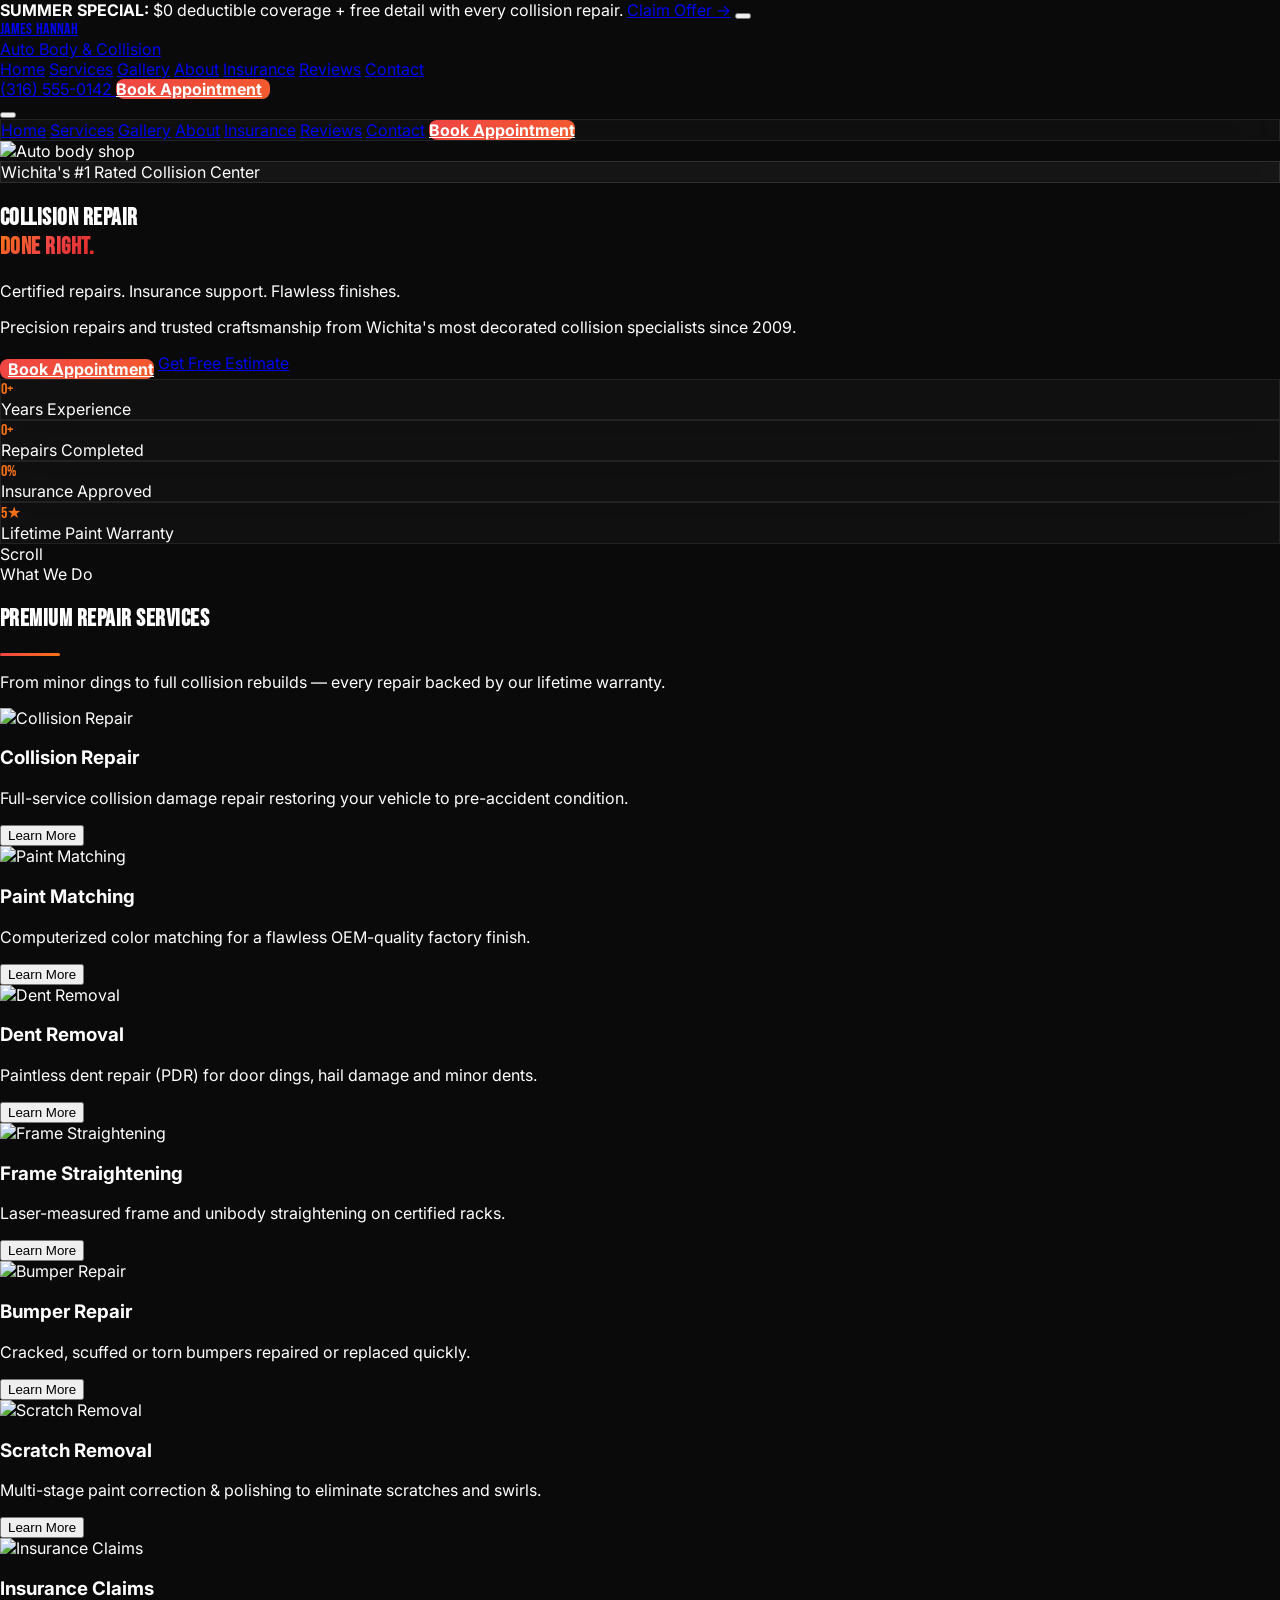
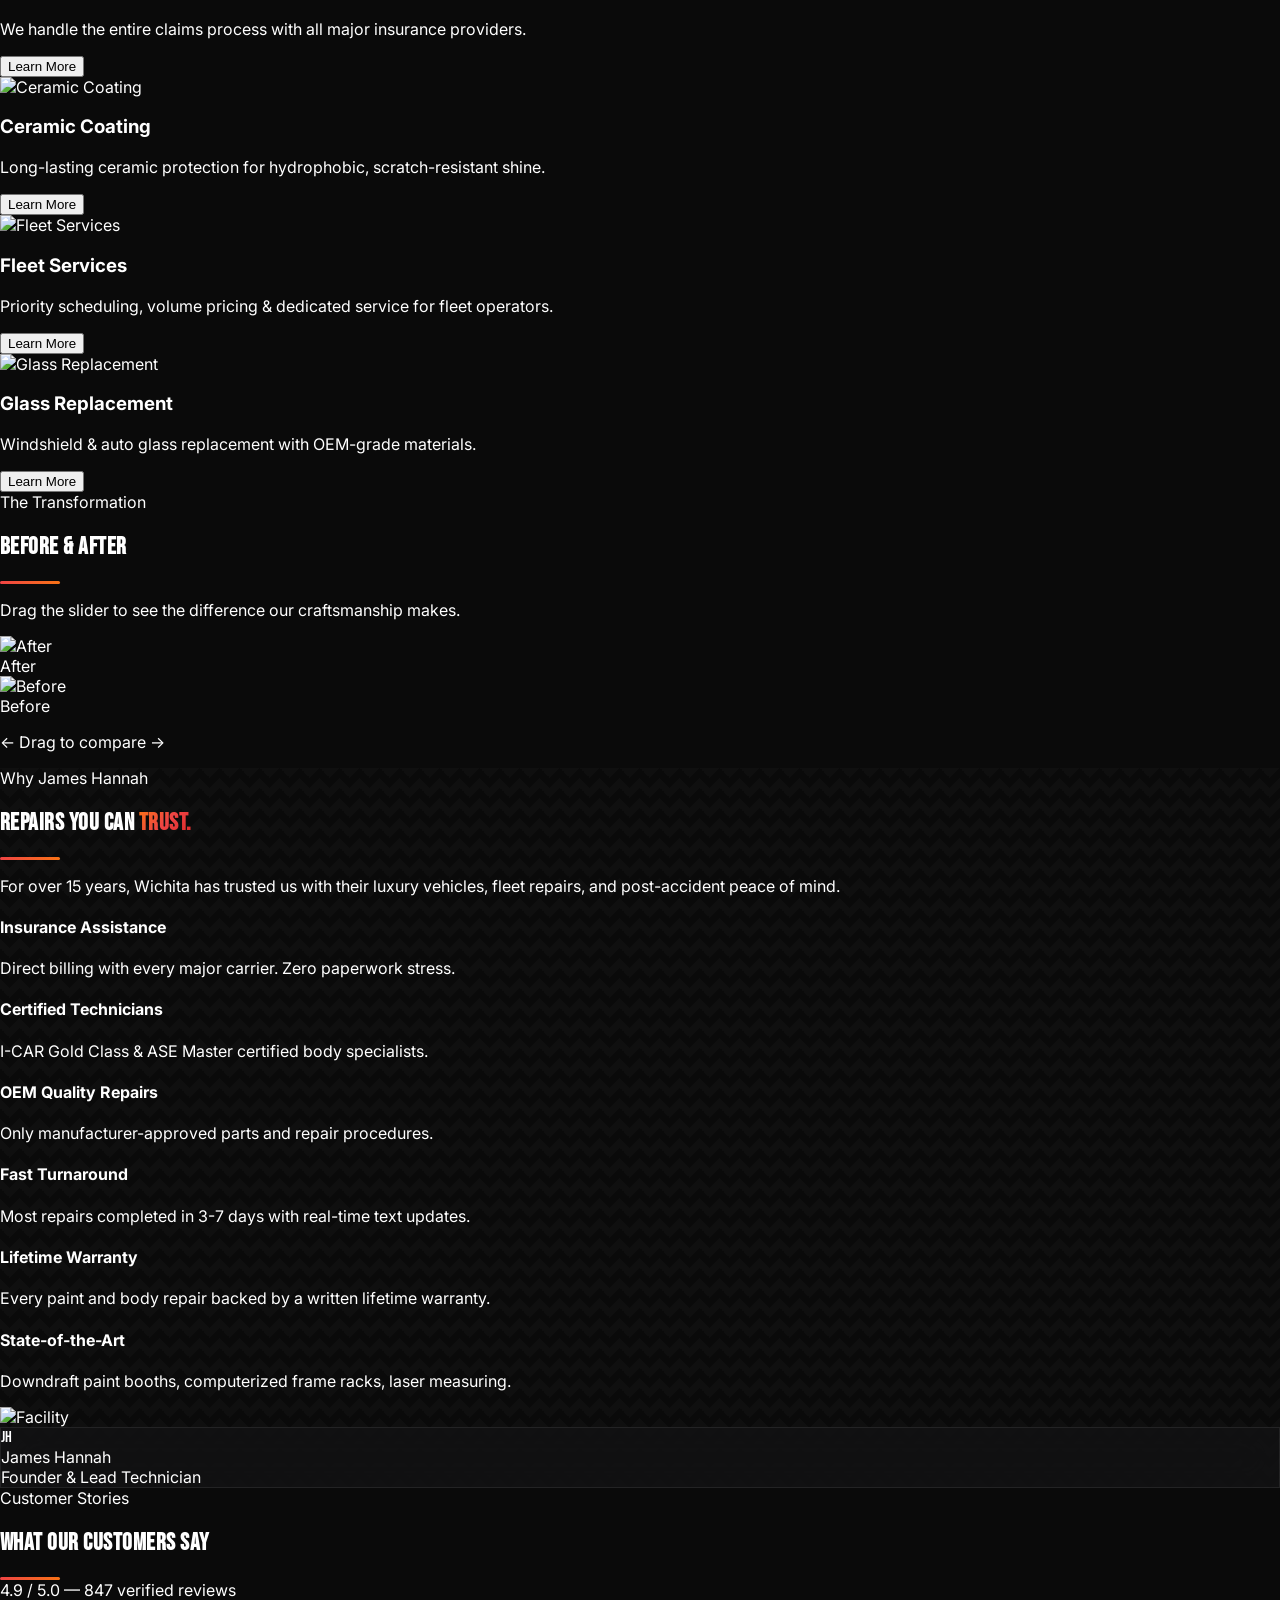
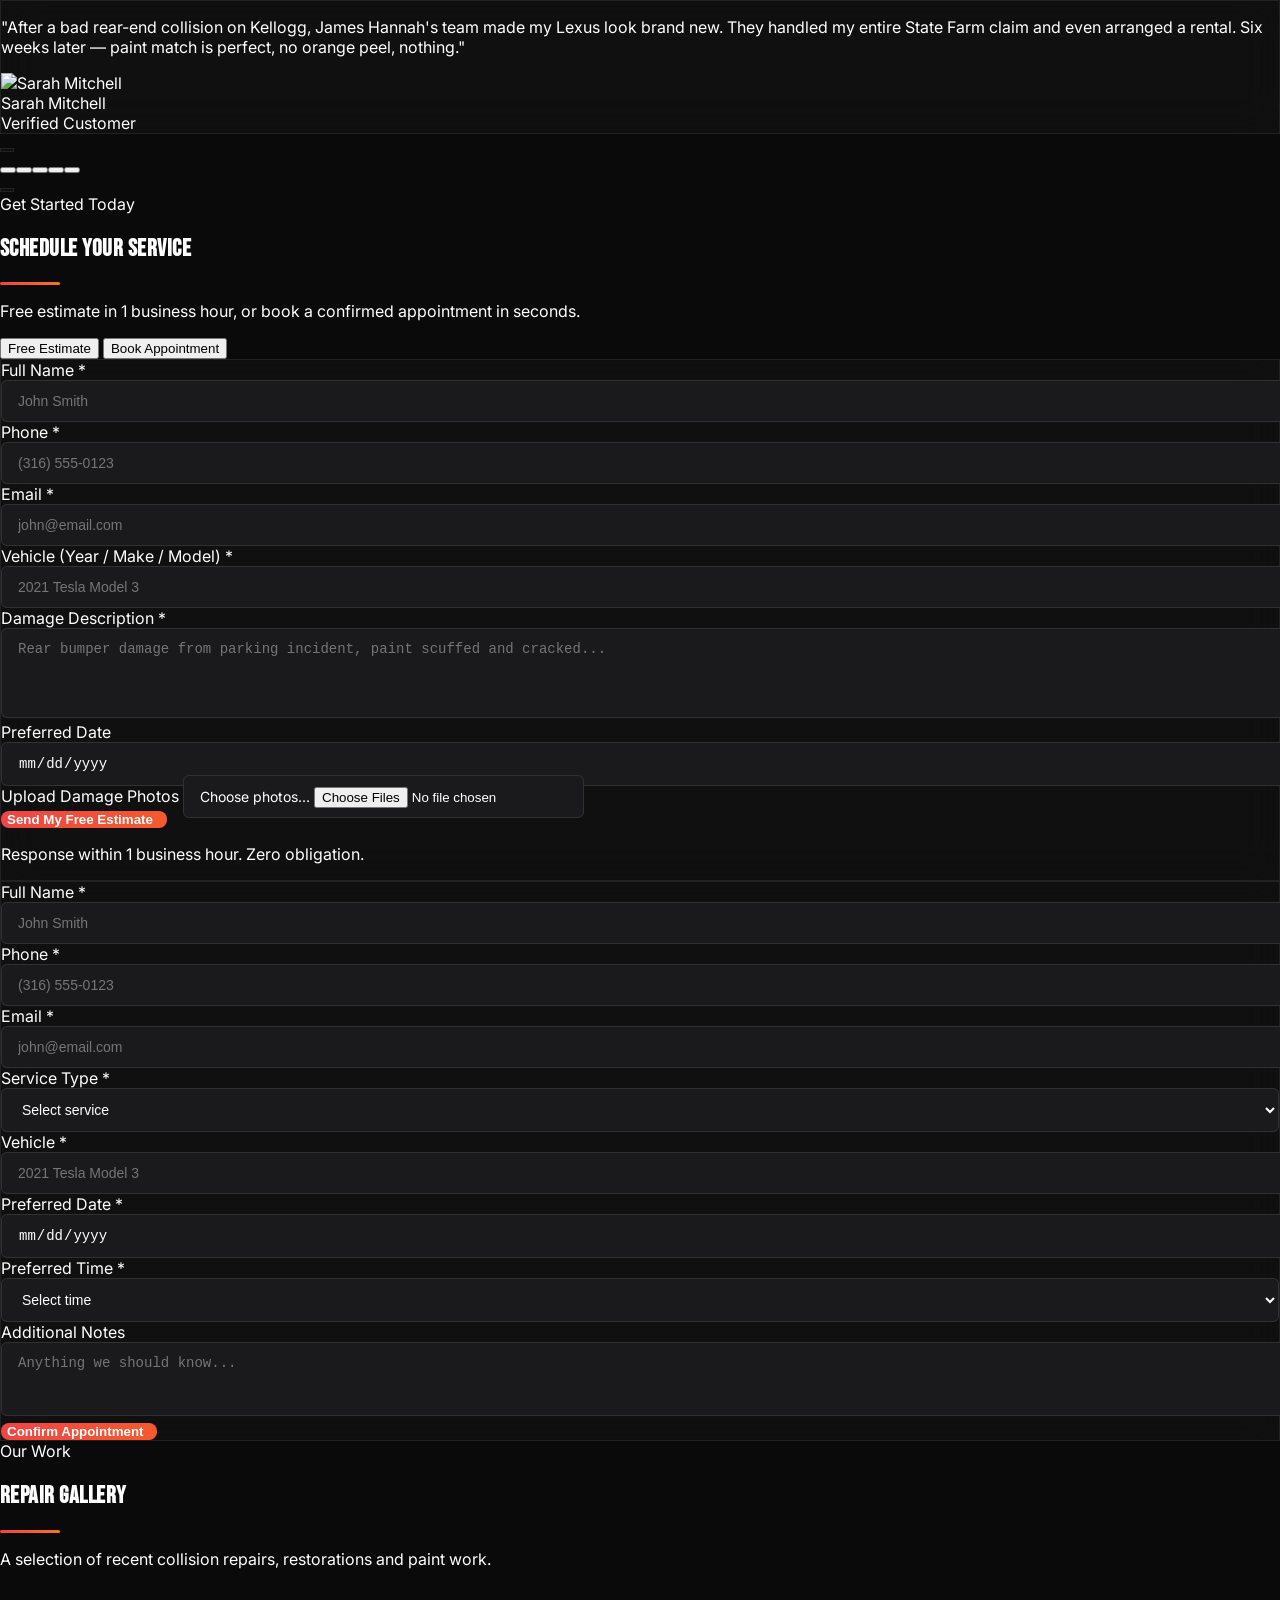
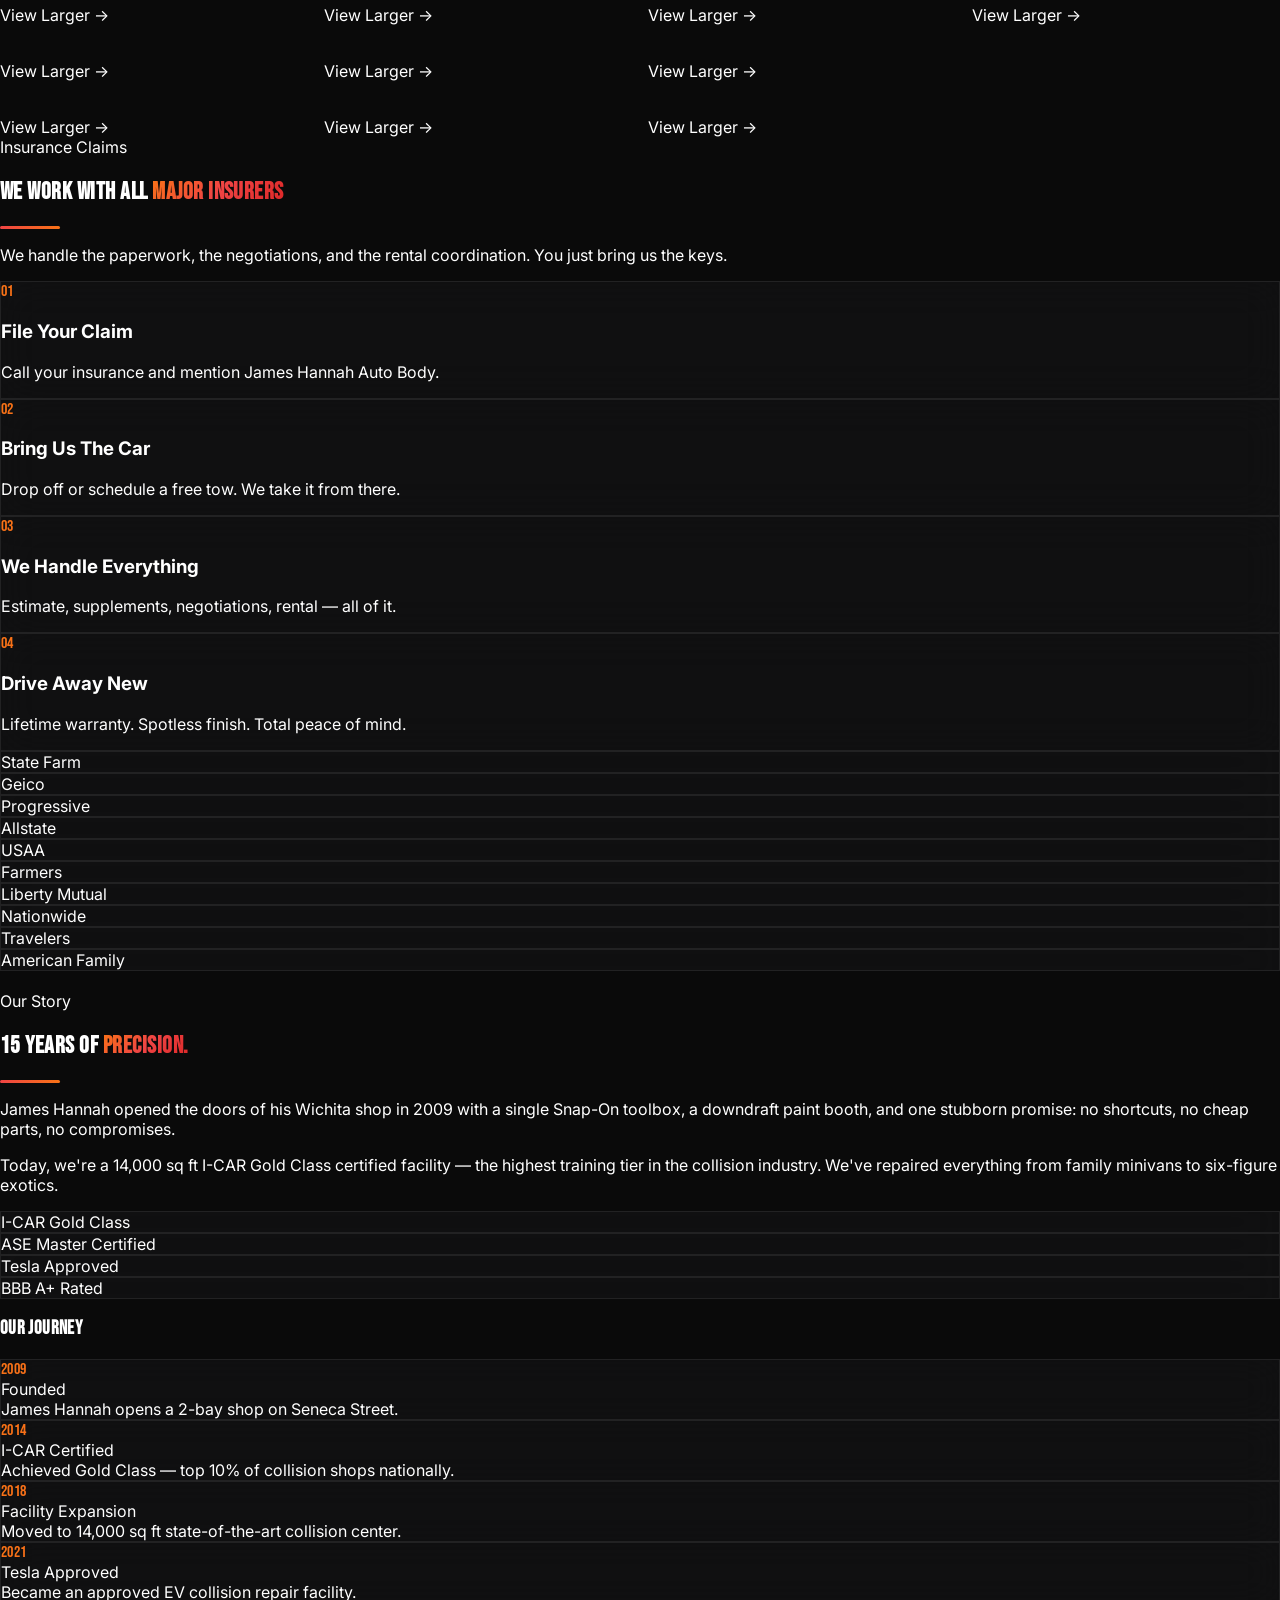
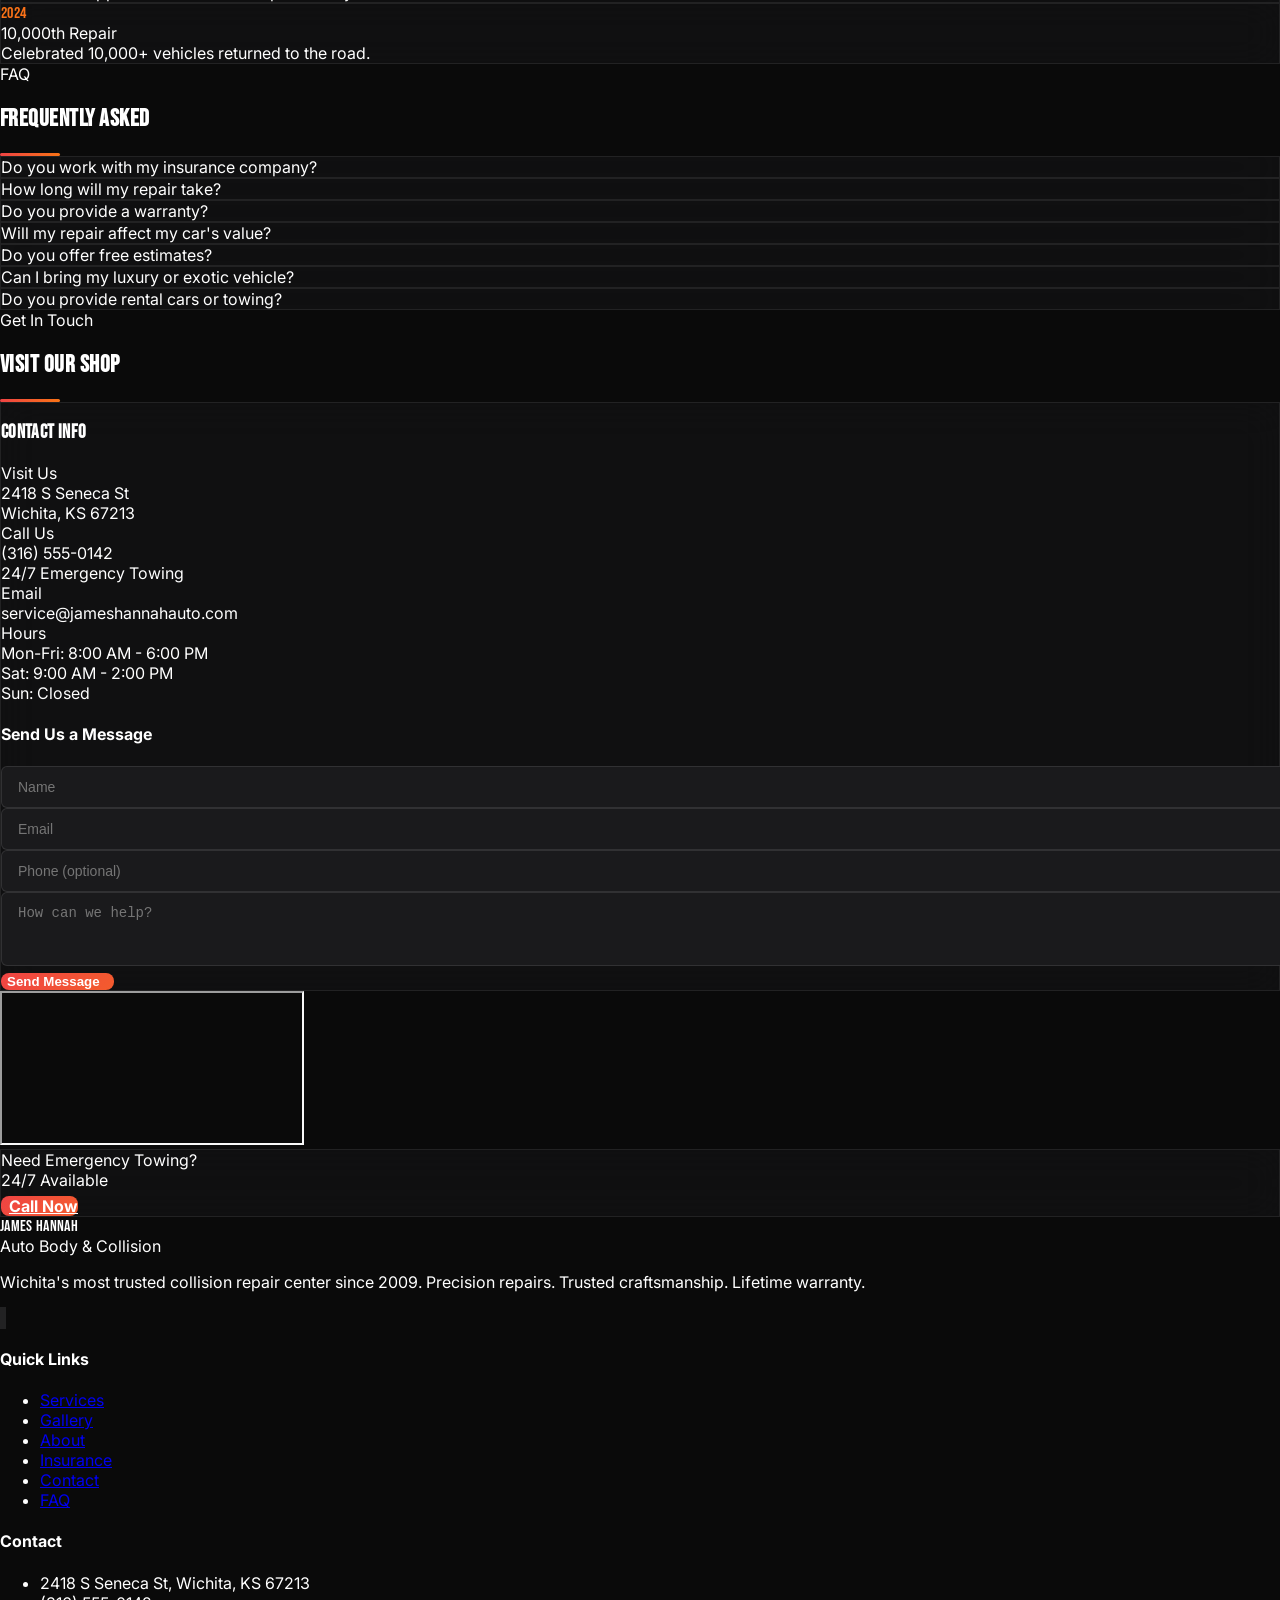
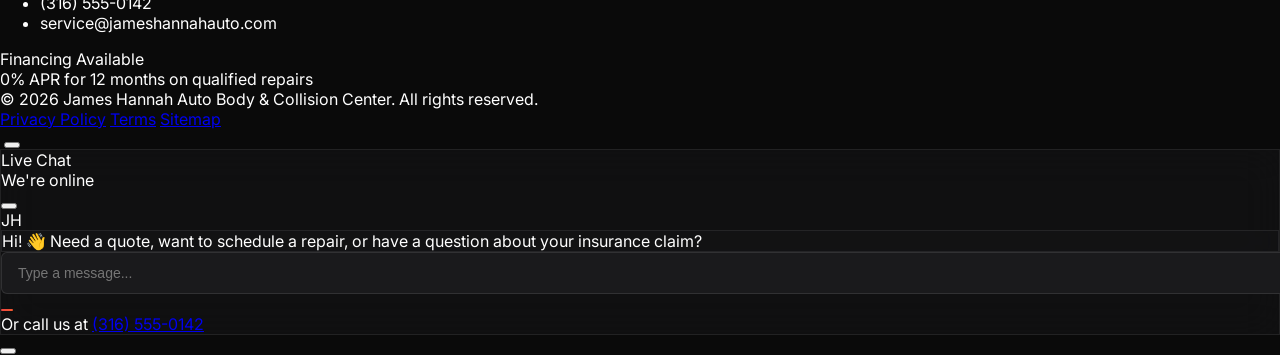
==== public/index.html @ ba8e73d1 "auto-commit for 9f8e10b7-b26e-4be2-82c3-689d6d813903" ====
<!DOCTYPE html>
<html lang="en">
<head>
<meta charset="UTF-8" />
<meta name="viewport" content="width=device-width, initial-scale=1.0" />
<title>James Hannah Auto Body &amp; Collision Center | Wichita, KS</title>
<meta name="description" content="Wichita's premier auto body & collision repair center. Certified technicians, insurance approved, lifetime paint warranty. Book your free estimate today." />
<meta name="keywords" content="auto body shop wichita, collision repair, paint repair, dent removal, insurance collision center, auto paint shop, james hannah auto body" />
<meta property="og:title" content="James Hannah Auto Body & Collision Center" />
<meta property="og:description" content="Precision Repairs. Trusted Craftsmanship. Certified collision repair in Wichita, KS." />
<meta property="og:type" content="website" />

<!-- Tailwind via CDN -->
<script src="https://cdn.tailwindcss.com"></script>
<script>
tailwind.config = {
  theme: {
    extend: {
      fontFamily: {
        sans: ['Inter', 'system-ui', 'sans-serif'],
        display: ['"Bebas Neue"', 'sans-serif'],
      },
    },
  },
};
</script>

<!-- Lucide icons -->
<script src="https://unpkg.com/lucide@latest/dist/umd/lucide.min.js"></script>

<!-- Fonts -->
<link rel="preconnect" href="https://fonts.googleapis.com" />
<link rel="preconnect" href="https://fonts.gstatic.com" crossorigin />
<link href="https://fonts.googleapis.com/css2?family=Inter:wght@300;400;500;600;700;800;900&family=Bebas+Neue&display=swap" rel="stylesheet" />

<style>
  html { scroll-behavior: smooth; }
  body {
    margin: 0;
    font-family: 'Inter', -apple-system, BlinkMacSystemFont, sans-serif;
    background: #0a0a0a;
    color: #fff;
    -webkit-font-smoothing: antialiased;
  }
  .font-display { font-family: 'Bebas Neue', sans-serif; letter-spacing: 0.02em; }

  /* Scrollbar */
  ::-webkit-scrollbar { width: 10px; height: 10px; }
  ::-webkit-scrollbar-track { background: #0a0a0a; }
  ::-webkit-scrollbar-thumb { background: #ef4444; border-radius: 10px; }
  ::-webkit-scrollbar-thumb:hover { background: #f97316; }

  @keyframes fadeInUp { from { opacity: 0; transform: translateY(30px); } to { opacity: 1; transform: translateY(0); } }
  @keyframes fadeIn { from { opacity: 0; } to { opacity: 1; } }
  @keyframes pulseGlow { 0%, 100% { box-shadow: 0 0 30px rgba(239, 68, 68, 0.4); } 50% { box-shadow: 0 0 60px rgba(239, 68, 68, 0.8); } }
  @keyframes kenBurns { 0% { transform: scale(1) translate(0, 0); } 100% { transform: scale(1.15) translate(-2%, -1%); } }
  @keyframes float { 0%, 100% { transform: translateY(0px); } 50% { transform: translateY(-10px); } }
  @keyframes blink { 0%, 100% { opacity: 1; } 50% { opacity: 0.3; } }

  .animate-fade-in-up { animation: fadeInUp 0.8s ease-out forwards; }
  .animate-fade-in { animation: fadeIn 1s ease-out forwards; }
  .animate-pulse-glow { animation: pulseGlow 2.5s ease-in-out infinite; }
  .animate-ken-burns { animation: kenBurns 20s ease-out infinite alternate; }
  .animate-float { animation: float 3s ease-in-out infinite; }
  .animate-blink { animation: blink 1.5s ease-in-out infinite; }

  .delay-100 { animation-delay: 0.1s; opacity: 0; }
  .delay-200 { animation-delay: 0.2s; opacity: 0; }
  .delay-300 { animation-delay: 0.3s; opacity: 0; }
  .delay-400 { animation-delay: 0.4s; opacity: 0; }
  .delay-500 { animation-delay: 0.5s; opacity: 0; }

  .glass {
    background: rgba(20, 20, 22, 0.6);
    backdrop-filter: blur(20px) saturate(180%);
    -webkit-backdrop-filter: blur(20px) saturate(180%);
    border: 1px solid rgba(255, 255, 255, 0.08);
  }
  .glass-light {
    background: rgba(255, 255, 255, 0.05);
    backdrop-filter: blur(12px);
    -webkit-backdrop-filter: blur(12px);
    border: 1px solid rgba(255, 255, 255, 0.1);
  }

  .bg-carbon {
    background-color: #0a0a0a;
    background-image:
      linear-gradient(135deg, rgba(255,255,255,0.02) 25%, transparent 25%),
      linear-gradient(225deg, rgba(255,255,255,0.02) 25%, transparent 25%),
      linear-gradient(45deg, rgba(255,255,255,0.02) 25%, transparent 25%),
      linear-gradient(315deg, rgba(255,255,255,0.02) 25%, transparent 25%);
    background-position: 10px 0, 10px 0, 0 0, 0 0;
    background-size: 20px 20px;
  }
  .bg-radial-fade { background: radial-gradient(ellipse at center, rgba(239,68,68,0.15) 0%, transparent 70%); }

  .text-gradient-fire {
    background: linear-gradient(135deg, #f97316 0%, #ef4444 50%, #dc2626 100%);
    -webkit-background-clip: text;
    background-clip: text;
    -webkit-text-fill-color: transparent;
  }

  .btn-fire {
    background: linear-gradient(135deg, #ef4444 0%, #f97316 100%);
    background-size: 200% 200%;
    transition: all 0.3s ease;
    color: white;
    font-weight: 700;
    border-radius: 0.5rem;
    border: 0;
    cursor: pointer;
    display: inline-flex;
    align-items: center;
    justify-content: center;
    gap: 0.5rem;
  }
  .btn-fire:hover {
    background-position: 100% 0;
    box-shadow: 0 10px 30px -5px rgba(239, 68, 68, 0.6);
    transform: translateY(-2px);
  }

  .card-hover { transition: all 0.4s cubic-bezier(0.4, 0, 0.2, 1); }
  .card-hover:hover {
    transform: translateY(-8px);
    box-shadow: 0 20px 40px -10px rgba(239, 68, 68, 0.3);
    border-color: rgba(239, 68, 68, 0.4);
  }

  .divider-fire {
    height: 3px;
    width: 60px;
    background: linear-gradient(90deg, #ef4444, #f97316);
    border-radius: 2px;
  }

  .input {
    background: #1a1a1c;
    border: 1px solid rgba(255,255,255,0.1);
    border-radius: 0.375rem;
    padding: 0.75rem 1rem;
    color: white;
    font-size: 0.875rem;
    width: 100%;
    outline: none;
    transition: border-color 0.2s;
  }
  .input:focus { border-color: #ef4444; }

  /* Accordion */
  details > summary { list-style: none; cursor: pointer; }
  details > summary::-webkit-details-marker { display: none; }
  details[open] .chevron { transform: rotate(180deg); }
  .chevron { transition: transform 0.3s; }

  /* Hide scrollbar for carousel */
  .no-scrollbar::-webkit-scrollbar { display: none; }
  .no-scrollbar { -ms-overflow-style: none; scrollbar-width: none; }

  /* Lightbox */
  .lightbox-img { max-width: 92vw; max-height: 92vh; }

  /* Toast */
  .toast {
    position: fixed;
    top: 1.5rem;
    right: 1.5rem;
    z-index: 9999;
    padding: 1rem 1.25rem;
    border-radius: 0.5rem;
    background: linear-gradient(135deg, #16a34a, #10b981);
    color: white;
    font-weight: 600;
    box-shadow: 0 10px 30px rgba(16, 185, 129, 0.4);
    animation: fadeInUp 0.4s ease-out;
    max-width: 360px;
  }

  /* Reviews fade */
  .review-slide { display: none; }
  .review-slide.active { display: block; animation: fadeIn 0.7s ease-out; }

  /* Masonry */
  .masonry { column-count: 2; column-gap: 1rem; }
  @media (min-width: 768px) { .masonry { column-count: 3; } }
  @media (min-width: 1024px) { .masonry { column-count: 4; } }
  .masonry > * { break-inside: avoid; margin-bottom: 1rem; }
</style>
</head>
<body>

<!-- ===== PROMO BANNER ===== -->
<div id="promoBanner" class="relative z-40 bg-gradient-to-r from-red-600 via-orange-500 to-red-600 text-white text-sm py-2.5 px-4 text-center font-medium">
  <span class="inline-flex items-center gap-2 flex-wrap justify-center">
    <i data-lucide="zap" class="w-4 h-4"></i>
    <strong>SUMMER SPECIAL:</strong> $0 deductible coverage + free detail with every collision repair.
    <a href="#estimate" class="underline font-bold hover:no-underline">Claim Offer →</a>
  </span>
  <button onclick="this.parentElement.style.display='none'" class="absolute right-3 top-1/2 -translate-y-1/2 hover:opacity-70">
    <i data-lucide="x" class="w-4 h-4"></i>
  </button>
</div>

<!-- ===== NAVBAR ===== -->
<nav id="nav" class="fixed top-0 left-0 right-0 z-50 transition-all duration-500 bg-transparent py-5">
  <div class="max-w-7xl mx-auto px-4 sm:px-6 flex items-center justify-between">
    <a href="#home" class="flex items-center gap-3 group">
      <div class="w-11 h-11 rounded-xl bg-gradient-to-br from-red-500 to-orange-500 flex items-center justify-center shadow-lg shadow-red-500/30 group-hover:scale-110 transition-transform">
        <i data-lucide="wrench" class="w-6 h-6 text-white"></i>
      </div>
      <div class="leading-tight">
        <div class="font-display text-xl tracking-wide text-white">JAMES HANNAH</div>
        <div class="text-[10px] uppercase tracking-[0.2em] text-red-400 font-semibold">Auto Body &amp; Collision</div>
      </div>
    </a>

    <div class="hidden lg:flex items-center gap-1">
      <a href="#home" class="px-4 py-2 text-sm font-medium text-gray-300 hover:text-white">Home</a>
      <a href="#services" class="px-4 py-2 text-sm font-medium text-gray-300 hover:text-white">Services</a>
      <a href="#gallery" class="px-4 py-2 text-sm font-medium text-gray-300 hover:text-white">Gallery</a>
      <a href="#about" class="px-4 py-2 text-sm font-medium text-gray-300 hover:text-white">About</a>
      <a href="#insurance" class="px-4 py-2 text-sm font-medium text-gray-300 hover:text-white">Insurance</a>
      <a href="#reviews" class="px-4 py-2 text-sm font-medium text-gray-300 hover:text-white">Reviews</a>
      <a href="#contact" class="px-4 py-2 text-sm font-medium text-gray-300 hover:text-white">Contact</a>
    </div>

    <div class="hidden lg:flex items-center gap-3">
      <a href="tel:+13165550142" class="flex items-center gap-2 text-sm text-gray-300 hover:text-white">
        <i data-lucide="phone" class="w-4 h-4 text-red-500"></i> (316) 555-0142
      </a>
      <a href="#estimate" class="btn-fire px-5 py-2.5 text-sm">Book Appointment <i data-lucide="arrow-right" class="w-4 h-4"></i></a>
    </div>

    <button id="mobileMenuBtn" class="lg:hidden p-2 text-white">
      <i data-lucide="menu" class="w-6 h-6"></i>
    </button>
  </div>

  <div id="mobileMenu" class="hidden lg:hidden glass mt-3 mx-4 rounded-xl p-4 space-y-2">
    <a href="#home" class="block px-4 py-3 text-gray-200 hover:bg-white/5 rounded-lg">Home</a>
    <a href="#services" class="block px-4 py-3 text-gray-200 hover:bg-white/5 rounded-lg">Services</a>
    <a href="#gallery" class="block px-4 py-3 text-gray-200 hover:bg-white/5 rounded-lg">Gallery</a>
    <a href="#about" class="block px-4 py-3 text-gray-200 hover:bg-white/5 rounded-lg">About</a>
    <a href="#insurance" class="block px-4 py-3 text-gray-200 hover:bg-white/5 rounded-lg">Insurance</a>
    <a href="#reviews" class="block px-4 py-3 text-gray-200 hover:bg-white/5 rounded-lg">Reviews</a>
    <a href="#contact" class="block px-4 py-3 text-gray-200 hover:bg-white/5 rounded-lg">Contact</a>
    <a href="#estimate" class="btn-fire w-full px-4 py-3 text-sm">Book Appointment</a>
  </div>
</nav>

<!-- ===== HERO ===== -->
<section id="home" class="relative min-h-screen flex items-center overflow-hidden pt-24">
  <div class="absolute inset-0">
    <div class="absolute inset-0 animate-ken-burns">
      <img src="https://images.unsplash.com/photo-1512080482556-ea648017576c?auto=format&fit=crop&w=2000&q=80" alt="Auto body shop" class="w-full h-full object-cover" />
    </div>
    <div class="absolute inset-0 bg-gradient-to-r from-black via-black/80 to-black/40"></div>
    <div class="absolute inset-0 bg-gradient-to-t from-[#0a0a0a] via-transparent to-transparent"></div>
    <div class="absolute inset-0 bg-radial-fade opacity-50"></div>
  </div>

  <div class="relative max-w-7xl mx-auto px-4 sm:px-6 py-20 w-full">
    <div class="max-w-3xl">
      <div class="inline-flex items-center gap-2 glass-light rounded-full px-4 py-2 mb-6 animate-fade-in-up">
        <span class="w-2 h-2 rounded-full bg-green-500 animate-blink"></span>
        <span class="text-xs font-semibold tracking-widest uppercase text-gray-200">Wichita's #1 Rated Collision Center</span>
      </div>

      <h1 class="font-display text-5xl sm:text-7xl md:text-8xl text-white leading-[0.95] mb-6 animate-fade-in-up delay-100">
        COLLISION REPAIR<br />
        <span class="text-gradient-fire">DONE RIGHT.</span>
      </h1>

      <p class="text-lg sm:text-xl text-gray-300 max-w-2xl mb-3 animate-fade-in-up delay-200">Certified repairs. Insurance support. Flawless finishes.</p>
      <p class="text-base text-gray-400 max-w-2xl mb-10 animate-fade-in-up delay-300">Precision repairs and trusted craftsmanship from Wichita's most decorated collision specialists since 2009.</p>

      <div class="flex flex-col sm:flex-row gap-4 mb-16 animate-fade-in-up delay-400">
        <a href="#estimate" class="btn-fire h-14 px-8 text-base animate-pulse-glow"><i data-lucide="calendar" class="w-5 h-5"></i> Book Appointment</a>
        <a href="#estimate" class="h-14 px-8 text-base font-semibold bg-white/5 border border-white/20 text-white hover:bg-white hover:text-black backdrop-blur-md rounded-lg inline-flex items-center justify-center gap-2 transition">Get Free Estimate <i data-lucide="arrow-right" class="w-5 h-5"></i></a>
      </div>

      <div class="grid grid-cols-2 md:grid-cols-4 gap-4 sm:gap-6 animate-fade-in-up delay-500">
        <div class="glass rounded-xl p-4 sm:p-5">
          <div class="font-display text-3xl sm:text-4xl text-gradient-fire mb-1" data-counter="15" data-suffix="+">0+</div>
          <div class="text-xs sm:text-sm text-gray-400 font-medium">Years Experience</div>
        </div>
        <div class="glass rounded-xl p-4 sm:p-5">
          <div class="font-display text-3xl sm:text-4xl text-gradient-fire mb-1" data-counter="10000" data-suffix="+">0+</div>
          <div class="text-xs sm:text-sm text-gray-400 font-medium">Repairs Completed</div>
        </div>
        <div class="glass rounded-xl p-4 sm:p-5">
          <div class="font-display text-3xl sm:text-4xl text-gradient-fire mb-1" data-counter="100" data-suffix="%">0%</div>
          <div class="text-xs sm:text-sm text-gray-400 font-medium">Insurance Approved</div>
        </div>
        <div class="glass rounded-xl p-4 sm:p-5">
          <div class="font-display text-3xl sm:text-4xl text-gradient-fire mb-1">5★</div>
          <div class="text-xs sm:text-sm text-gray-400 font-medium leading-tight">Lifetime Paint Warranty</div>
        </div>
      </div>
    </div>
  </div>

  <div class="absolute bottom-8 left-1/2 -translate-x-1/2 animate-float hidden md:flex flex-col items-center gap-2">
    <span class="text-[10px] uppercase tracking-[0.3em] text-gray-500">Scroll</span>
    <div class="w-px h-12 bg-gradient-to-b from-red-500 to-transparent"></div>
  </div>
</section>

<!-- ===== SERVICES ===== -->
<section id="services" class="relative py-24 bg-[#0a0a0a]">
  <div class="max-w-7xl mx-auto px-4 sm:px-6">
    <div class="text-center mb-16">
      <span class="text-xs font-semibold tracking-[0.3em] uppercase text-red-500">What We Do</span>
      <h2 class="font-display text-5xl sm:text-6xl mt-3 mb-4 text-white">PREMIUM REPAIR SERVICES</h2>
      <div class="divider-fire mx-auto mb-6"></div>
      <p class="max-w-2xl mx-auto text-gray-400">From minor dings to full collision rebuilds — every repair backed by our lifetime warranty.</p>
    </div>

    <div class="grid grid-cols-1 sm:grid-cols-2 lg:grid-cols-3 xl:grid-cols-5 gap-6" id="servicesGrid"></div>
  </div>
</section>

<!-- ===== BEFORE / AFTER SLIDER ===== -->
<section class="relative py-24 bg-gradient-to-b from-[#0a0a0a] via-[#0d0d0f] to-[#0a0a0a]">
  <div class="max-w-7xl mx-auto px-4 sm:px-6">
    <div class="text-center mb-12">
      <span class="text-xs font-semibold tracking-[0.3em] uppercase text-red-500">The Transformation</span>
      <h2 class="font-display text-5xl sm:text-6xl mt-3 mb-4 text-white">BEFORE &amp; AFTER</h2>
      <div class="divider-fire mx-auto mb-6"></div>
      <p class="max-w-2xl mx-auto text-gray-400">Drag the slider to see the difference our craftsmanship makes.</p>
    </div>

    <div id="baContainer" class="relative w-full aspect-[16/9] rounded-2xl overflow-hidden cursor-ew-resize select-none shadow-2xl border border-white/10">
      <img src="https://images.unsplash.com/photo-1601929862217-f1bf94503333?auto=format&fit=crop&w=1600&q=80" class="absolute inset-0 w-full h-full object-cover" draggable="false" alt="After" />
      <div class="absolute top-4 right-4 bg-gradient-to-r from-green-500 to-emerald-500 text-white text-xs font-bold uppercase tracking-wider px-3 py-1.5 rounded-md shadow-lg">After</div>

      <div id="baBefore" class="absolute inset-0 overflow-hidden" style="clip-path: inset(0 50% 0 0)">
        <img src="https://images.unsplash.com/photo-1614200179396-2bdb77ebf81b?auto=format&fit=crop&w=1600&q=80" class="w-full h-full object-cover" draggable="false" alt="Before" />
        <div class="absolute top-4 left-4 bg-gradient-to-r from-red-500 to-orange-500 text-white text-xs font-bold uppercase tracking-wider px-3 py-1.5 rounded-md shadow-lg">Before</div>
      </div>

      <div id="baHandle" class="absolute top-0 bottom-0 w-1 bg-white shadow-[0_0_20px_rgba(255,255,255,0.8)] pointer-events-none" style="left: 50%; transform: translateX(-50%);"></div>
      <div id="baKnob" class="absolute top-1/2 w-14 h-14 -mt-7 rounded-full bg-white shadow-2xl flex items-center justify-center pointer-events-none" style="left: 50%; transform: translateX(-50%);">
        <i data-lucide="move-horizontal" class="w-6 h-6 text-black"></i>
      </div>
    </div>
    <p class="text-center text-sm text-gray-500 mt-6">← Drag to compare →</p>
  </div>
</section>

<!-- ===== WHY CHOOSE US ===== -->
<section class="relative py-24 bg-[#0a0a0a] bg-carbon">
  <div class="max-w-7xl mx-auto px-4 sm:px-6">
    <div class="grid lg:grid-cols-2 gap-12 items-center">
      <div>
        <span class="text-xs font-semibold tracking-[0.3em] uppercase text-red-500">Why James Hannah</span>
        <h2 class="font-display text-5xl sm:text-6xl mt-3 mb-4 text-white leading-tight">REPAIRS YOU CAN <span class="text-gradient-fire">TRUST.</span></h2>
        <div class="divider-fire mb-6"></div>
        <p class="text-gray-400 mb-8 text-lg">For over 15 years, Wichita has trusted us with their luxury vehicles, fleet repairs, and post-accident peace of mind.</p>

        <div class="grid sm:grid-cols-2 gap-5" id="whyGrid"></div>
      </div>

      <div class="relative">
        <div class="absolute -inset-6 bg-gradient-to-tr from-red-500/20 to-orange-500/20 rounded-3xl blur-3xl"></div>
        <div class="relative rounded-2xl overflow-hidden border border-white/10 shadow-2xl">
          <img src="https://images.unsplash.com/photo-1727893119356-1702fe921cf9?auto=format&fit=crop&w=1400&q=80" alt="Facility" class="w-full h-[600px] object-cover" />
          <div class="absolute inset-0 bg-gradient-to-t from-black/80 via-transparent to-transparent"></div>
          <div class="absolute bottom-0 left-0 right-0 p-6">
            <div class="glass rounded-xl p-5">
              <div class="flex items-center gap-4">
                <div class="w-14 h-14 rounded-full bg-gradient-to-br from-red-500 to-orange-500 flex items-center justify-center text-white font-display text-2xl">JH</div>
                <div>
                  <div class="font-bold text-white">James Hannah</div>
                  <div class="text-xs text-gray-400">Founder &amp; Lead Technician</div>
                </div>
                <i data-lucide="badge-check" class="w-6 h-6 text-red-500 ml-auto"></i>
              </div>
            </div>
          </div>
        </div>
      </div>
    </div>
  </div>
</section>

<!-- ===== REVIEWS ===== -->
<section id="reviews" class="relative py-24 bg-[#0a0a0a]">
  <div class="max-w-6xl mx-auto px-4 sm:px-6">
    <div class="text-center mb-12">
      <span class="text-xs font-semibold tracking-[0.3em] uppercase text-red-500">Customer Stories</span>
      <h2 class="font-display text-5xl sm:text-6xl mt-3 mb-4 text-white">WHAT OUR CUSTOMERS SAY</h2>
      <div class="divider-fire mx-auto mb-6"></div>
      <div class="flex items-center justify-center gap-2 text-gray-300">
        <div class="flex">
          <i data-lucide="star" class="w-5 h-5" style="fill: #facc15; color: #facc15;"></i>
          <i data-lucide="star" class="w-5 h-5" style="fill: #facc15; color: #facc15;"></i>
          <i data-lucide="star" class="w-5 h-5" style="fill: #facc15; color: #facc15;"></i>
          <i data-lucide="star" class="w-5 h-5" style="fill: #facc15; color: #facc15;"></i>
          <i data-lucide="star" class="w-5 h-5" style="fill: #facc15; color: #facc15;"></i>
        </div>
        <span class="font-semibold">4.9 / 5.0</span>
        <span class="text-gray-500">— 847 verified reviews</span>
      </div>
    </div>

    <div class="relative">
      <div class="glass rounded-3xl p-8 sm:p-12 relative">
        <i data-lucide="quote" class="absolute top-6 left-6 w-16 h-16" style="color: rgba(239, 68, 68, 0.2);"></i>
        <div id="reviewSlides" class="relative min-h-[220px]"></div>
      </div>

      <div class="flex items-center justify-center gap-3 mt-8">
        <button id="reviewPrev" class="w-12 h-12 rounded-full glass hover:border-red-500 flex items-center justify-center transition">
          <i data-lucide="chevron-left" class="w-5 h-5 text-white"></i>
        </button>
        <div id="reviewDots" class="flex gap-2"></div>
        <button id="reviewNext" class="w-12 h-12 rounded-full glass hover:border-red-500 flex items-center justify-center transition">
          <i data-lucide="chevron-right" class="w-5 h-5 text-white"></i>
        </button>
      </div>
    </div>
  </div>
</section>

<!-- ===== ESTIMATE + BOOKING ===== -->
<section id="estimate" class="relative py-24 bg-gradient-to-b from-[#0a0a0a] via-[#0e0e10] to-[#0a0a0a]">
  <div class="max-w-6xl mx-auto px-4 sm:px-6">
    <div class="text-center mb-12">
      <span class="text-xs font-semibold tracking-[0.3em] uppercase text-red-500">Get Started Today</span>
      <h2 class="font-display text-5xl sm:text-6xl mt-3 mb-4 text-white">SCHEDULE YOUR SERVICE</h2>
      <div class="divider-fire mx-auto mb-6"></div>
      <p class="max-w-2xl mx-auto text-gray-400">Free estimate in 1 business hour, or book a confirmed appointment in seconds.</p>
    </div>

    <div class="grid grid-cols-2 max-w-md mx-auto mb-8 bg-[#141416] border border-white/10 h-14 p-1.5 rounded-lg">
      <button data-tab="estimateForm" class="tab-btn active rounded-md font-semibold transition flex items-center justify-center gap-2 text-white">
        <i data-lucide="camera" class="w-4 h-4"></i> Free Estimate
      </button>
      <button data-tab="bookingForm" class="tab-btn rounded-md font-semibold transition flex items-center justify-center gap-2 text-gray-400">
        <i data-lucide="calendar" class="w-4 h-4"></i> Book Appointment
      </button>
    </div>

    <!-- ESTIMATE FORM -->
    <div id="estimateForm" class="tab-content glass rounded-2xl p-6 sm:p-10">
      <form onsubmit="handleEstimate(event)" class="grid sm:grid-cols-2 gap-5">
        <div class="space-y-2">
          <label class="text-gray-300 text-sm">Full Name *</label>
          <input required name="name" placeholder="John Smith" class="input h-12" />
        </div>
        <div class="space-y-2">
          <label class="text-gray-300 text-sm">Phone *</label>
          <input required name="phone" type="tel" placeholder="(316) 555-0123" class="input h-12" />
        </div>
        <div class="space-y-2">
          <label class="text-gray-300 text-sm">Email *</label>
          <input required name="email" type="email" placeholder="john@email.com" class="input h-12" />
        </div>
        <div class="space-y-2">
          <label class="text-gray-300 text-sm">Vehicle (Year / Make / Model) *</label>
          <input required name="vehicle" placeholder="2021 Tesla Model 3" class="input h-12" />
        </div>
        <div class="space-y-2 sm:col-span-2">
          <label class="text-gray-300 text-sm">Damage Description *</label>
          <textarea required name="description" rows="4" placeholder="Rear bumper damage from parking incident, paint scuffed and cracked..." class="input"></textarea>
        </div>
        <div class="space-y-2">
          <label class="text-gray-300 text-sm">Preferred Date</label>
          <input name="preferredDate" type="date" class="input h-12" />
        </div>
        <div class="space-y-2">
          <label class="text-gray-300 text-sm">Upload Damage Photos</label>
          <label class="cursor-pointer flex items-center gap-2 input h-12 hover:border-red-500/50">
            <i data-lucide="upload" class="w-4 h-4 text-red-500"></i>
            <span class="text-sm text-gray-400">Choose photos...</span>
            <input type="file" accept="image/*" multiple class="hidden" />
          </label>
        </div>
        <div class="sm:col-span-2">
          <button type="submit" class="btn-fire w-full h-14 text-base">Send My Free Estimate <i data-lucide="send" class="w-4 h-4"></i></button>
          <p class="text-xs text-gray-500 text-center mt-3 flex items-center justify-center gap-1.5">
            <i data-lucide="shield-check" class="w-3.5 h-3.5"></i> Response within 1 business hour. Zero obligation.
          </p>
        </div>
      </form>
    </div>

    <!-- BOOKING FORM -->
    <div id="bookingForm" class="tab-content glass rounded-2xl p-6 sm:p-10 hidden">
      <form onsubmit="handleBooking(event)" class="grid sm:grid-cols-2 gap-5">
        <div class="space-y-2">
          <label class="text-gray-300 text-sm">Full Name *</label>
          <input required name="name" placeholder="John Smith" class="input h-12" />
        </div>
        <div class="space-y-2">
          <label class="text-gray-300 text-sm">Phone *</label>
          <input required name="phone" type="tel" placeholder="(316) 555-0123" class="input h-12" />
        </div>
        <div class="space-y-2 sm:col-span-2">
          <label class="text-gray-300 text-sm">Email *</label>
          <input required name="email" type="email" placeholder="john@email.com" class="input h-12" />
        </div>
        <div class="space-y-2">
          <label class="text-gray-300 text-sm">Service Type *</label>
          <select required name="service" class="input h-12">
            <option value="">Select service</option>
            <option>Collision Repair</option>
            <option>Paint Matching</option>
            <option>Dent Removal</option>
            <option>Frame Straightening</option>
            <option>Bumper Repair</option>
            <option>Scratch Removal</option>
            <option>Insurance Claims</option>
            <option>Ceramic Coating</option>
            <option>Fleet Services</option>
            <option>Glass Replacement</option>
          </select>
        </div>
        <div class="space-y-2">
          <label class="text-gray-300 text-sm">Vehicle *</label>
          <input required name="vehicle" placeholder="2021 Tesla Model 3" class="input h-12" />
        </div>
        <div class="space-y-2">
          <label class="text-gray-300 text-sm">Preferred Date *</label>
          <input required name="date" type="date" class="input h-12" />
        </div>
        <div class="space-y-2">
          <label class="text-gray-300 text-sm">Preferred Time *</label>
          <select required name="time" class="input h-12">
            <option value="">Select time</option>
            <option>8:00 AM</option><option>9:00 AM</option><option>10:00 AM</option>
            <option>11:00 AM</option><option>1:00 PM</option><option>2:00 PM</option>
            <option>3:00 PM</option><option>4:00 PM</option><option>5:00 PM</option>
          </select>
        </div>
        <div class="space-y-2 sm:col-span-2">
          <label class="text-gray-300 text-sm">Additional Notes</label>
          <textarea name="notes" rows="3" placeholder="Anything we should know..." class="input"></textarea>
        </div>
        <div class="sm:col-span-2">
          <button type="submit" class="btn-fire w-full h-14 text-base">Confirm Appointment <i data-lucide="check-circle-2" class="w-4 h-4"></i></button>
        </div>
      </form>
    </div>
  </div>
</section>

<!-- ===== GALLERY ===== -->
<section id="gallery" class="relative py-24 bg-[#0a0a0a]">
  <div class="max-w-7xl mx-auto px-4 sm:px-6">
    <div class="text-center mb-12">
      <span class="text-xs font-semibold tracking-[0.3em] uppercase text-red-500">Our Work</span>
      <h2 class="font-display text-5xl sm:text-6xl mt-3 mb-4 text-white">REPAIR GALLERY</h2>
      <div class="divider-fire mx-auto mb-6"></div>
      <p class="max-w-2xl mx-auto text-gray-400">A selection of recent collision repairs, restorations and paint work.</p>
    </div>
    <div class="masonry" id="galleryGrid"></div>
  </div>
</section>

<!-- ===== INSURANCE ===== -->
<section id="insurance" class="relative py-24 bg-gradient-to-b from-[#0a0a0a] via-[#0e0e10] to-[#0a0a0a]">
  <div class="max-w-7xl mx-auto px-4 sm:px-6">
    <div class="text-center mb-12">
      <span class="text-xs font-semibold tracking-[0.3em] uppercase text-red-500">Insurance Claims</span>
      <h2 class="font-display text-5xl sm:text-6xl mt-3 mb-4 text-white">WE WORK WITH ALL <span class="text-gradient-fire">MAJOR INSURERS</span></h2>
      <div class="divider-fire mx-auto mb-6"></div>
      <p class="max-w-2xl mx-auto text-gray-400">We handle the paperwork, the negotiations, and the rental coordination. You just bring us the keys.</p>
    </div>

    <div class="grid md:grid-cols-4 gap-6 mb-16" id="insuranceSteps"></div>

    <div class="flex flex-wrap items-center justify-center gap-4" id="insuranceLogos"></div>
  </div>
</section>

<!-- ===== ABOUT ===== -->
<section id="about" class="relative py-24 bg-[#0a0a0a]">
  <div class="max-w-7xl mx-auto px-4 sm:px-6">
    <div class="grid lg:grid-cols-2 gap-12 items-center mb-20">
      <div class="grid grid-cols-2 gap-4">
        <img src="https://images.pexels.com/photos/4489758/pexels-photo-4489758.jpeg?auto=compress&w=600" alt="" class="rounded-xl border border-white/10 w-full h-80 object-cover" />
        <img src="https://images.unsplash.com/photo-1517524206127-48bbd363f3d7?auto=format&fit=crop&w=600&q=80" alt="" class="rounded-xl border border-white/10 w-full h-80 object-cover mt-8" />
      </div>
      <div>
        <span class="text-xs font-semibold tracking-[0.3em] uppercase text-red-500">Our Story</span>
        <h2 class="font-display text-5xl sm:text-6xl mt-3 mb-4 text-white">15 YEARS OF <span class="text-gradient-fire">PRECISION.</span></h2>
        <div class="divider-fire mb-6"></div>
        <p class="text-gray-300 mb-4 leading-relaxed">James Hannah opened the doors of his Wichita shop in 2009 with a single Snap-On toolbox, a downdraft paint booth, and one stubborn promise: <span class="text-white font-semibold">no shortcuts, no cheap parts, no compromises.</span></p>
        <p class="text-gray-400 mb-6 leading-relaxed">Today, we're a 14,000 sq ft I-CAR Gold Class certified facility — the highest training tier in the collision industry. We've repaired everything from family minivans to six-figure exotics.</p>
        <div class="grid grid-cols-2 gap-4 mt-8">
          <div class="flex items-center gap-3 glass rounded-lg p-3"><i data-lucide="award" class="w-5 h-5 text-red-500"></i><span class="text-sm font-semibold text-white">I-CAR Gold Class</span></div>
          <div class="flex items-center gap-3 glass rounded-lg p-3"><i data-lucide="badge-check" class="w-5 h-5 text-red-500"></i><span class="text-sm font-semibold text-white">ASE Master Certified</span></div>
          <div class="flex items-center gap-3 glass rounded-lg p-3"><i data-lucide="zap" class="w-5 h-5 text-red-500"></i><span class="text-sm font-semibold text-white">Tesla Approved</span></div>
          <div class="flex items-center gap-3 glass rounded-lg p-3"><i data-lucide="shield-check" class="w-5 h-5 text-red-500"></i><span class="text-sm font-semibold text-white">BBB A+ Rated</span></div>
        </div>
      </div>
    </div>

    <!-- Timeline -->
    <h3 class="font-display text-3xl text-white text-center mb-12">OUR JOURNEY</h3>
    <div class="relative max-w-4xl mx-auto" id="timeline"></div>
  </div>
</section>

<!-- ===== FAQ ===== -->
<section id="faq" class="relative py-24 bg-gradient-to-b from-[#0a0a0a] via-[#0d0d0f] to-[#0a0a0a]">
  <div class="max-w-4xl mx-auto px-4 sm:px-6">
    <div class="text-center mb-12">
      <span class="text-xs font-semibold tracking-[0.3em] uppercase text-red-500">FAQ</span>
      <h2 class="font-display text-5xl sm:text-6xl mt-3 mb-4 text-white">FREQUENTLY ASKED</h2>
      <div class="divider-fire mx-auto"></div>
    </div>
    <div class="space-y-3" id="faqList"></div>
  </div>
</section>

<!-- ===== CONTACT ===== -->
<section id="contact" class="relative py-24 bg-[#0a0a0a]">
  <div class="max-w-7xl mx-auto px-4 sm:px-6">
    <div class="text-center mb-12">
      <span class="text-xs font-semibold tracking-[0.3em] uppercase text-red-500">Get In Touch</span>
      <h2 class="font-display text-5xl sm:text-6xl mt-3 mb-4 text-white">VISIT OUR SHOP</h2>
      <div class="divider-fire mx-auto"></div>
    </div>

    <div class="grid lg:grid-cols-2 gap-8">
      <div class="glass rounded-2xl p-8">
        <h3 class="font-display text-3xl text-white mb-6">CONTACT INFO</h3>
        <div class="space-y-5">
          <div class="flex gap-4">
            <div class="flex-shrink-0 w-12 h-12 rounded-lg bg-gradient-to-br from-red-500/20 to-orange-500/20 border border-red-500/30 flex items-center justify-center"><i data-lucide="map-pin" class="w-5 h-5 text-red-500"></i></div>
            <div><div class="text-xs uppercase tracking-widest text-gray-500 mb-1">Visit Us</div><div class="text-white">2418 S Seneca St<br />Wichita, KS 67213</div></div>
          </div>
          <div class="flex gap-4">
            <div class="flex-shrink-0 w-12 h-12 rounded-lg bg-gradient-to-br from-red-500/20 to-orange-500/20 border border-red-500/30 flex items-center justify-center"><i data-lucide="phone" class="w-5 h-5 text-red-500"></i></div>
            <div><div class="text-xs uppercase tracking-widest text-gray-500 mb-1">Call Us</div><div class="text-white">(316) 555-0142<br />24/7 Emergency Towing</div></div>
          </div>
          <div class="flex gap-4">
            <div class="flex-shrink-0 w-12 h-12 rounded-lg bg-gradient-to-br from-red-500/20 to-orange-500/20 border border-red-500/30 flex items-center justify-center"><i data-lucide="mail" class="w-5 h-5 text-red-500"></i></div>
            <div><div class="text-xs uppercase tracking-widest text-gray-500 mb-1">Email</div><div class="text-white">service@jameshannahauto.com</div></div>
          </div>
          <div class="flex gap-4">
            <div class="flex-shrink-0 w-12 h-12 rounded-lg bg-gradient-to-br from-red-500/20 to-orange-500/20 border border-red-500/30 flex items-center justify-center"><i data-lucide="clock" class="w-5 h-5 text-red-500"></i></div>
            <div><div class="text-xs uppercase tracking-widest text-gray-500 mb-1">Hours</div><div class="text-white">Mon-Fri: 8:00 AM - 6:00 PM<br />Sat: 9:00 AM - 2:00 PM<br />Sun: Closed</div></div>
          </div>
        </div>

        <form onsubmit="handleContact(event)" class="mt-8 pt-8 border-t border-white/10 space-y-3">
          <h4 class="font-bold text-white mb-3">Send Us a Message</h4>
          <div class="grid grid-cols-2 gap-3">
            <input required name="name" placeholder="Name" class="input h-11" />
            <input required name="email" type="email" placeholder="Email" class="input h-11" />
          </div>
          <input name="phone" placeholder="Phone (optional)" class="input h-11" />
          <textarea required name="message" rows="3" placeholder="How can we help?" class="input"></textarea>
          <button type="submit" class="btn-fire w-full h-12">Send Message <i data-lucide="send" class="w-4 h-4"></i></button>
        </form>
      </div>

      <div class="relative rounded-2xl overflow-hidden border border-white/10 min-h-[600px]">
        <iframe title="map" src="https://www.google.com/maps?q=Wichita+Kansas+auto+body&output=embed" class="w-full h-full absolute inset-0" style="filter: grayscale(40%) contrast(1.1);" loading="lazy"></iframe>
        <div class="absolute bottom-6 left-6 right-6 glass rounded-xl p-5">
          <div class="flex items-center justify-between gap-3 flex-wrap">
            <div>
              <div class="text-xs uppercase tracking-widest text-red-500 font-semibold mb-1">Need Emergency Towing?</div>
              <div class="text-white font-bold">24/7 Available</div>
            </div>
            <a href="tel:+13165550142" class="btn-fire px-5 py-3"><i data-lucide="phone" class="w-4 h-4"></i> Call Now</a>
          </div>
        </div>
      </div>
    </div>
  </div>
</section>

<!-- ===== FOOTER ===== -->
<footer class="relative bg-black border-t border-white/5 pt-16 pb-8">
  <div class="max-w-7xl mx-auto px-4 sm:px-6">
    <div class="grid md:grid-cols-4 gap-10 mb-12">
      <div class="md:col-span-2">
        <div class="flex items-center gap-3 mb-4">
          <div class="w-11 h-11 rounded-xl bg-gradient-to-br from-red-500 to-orange-500 flex items-center justify-center"><i data-lucide="wrench" class="w-6 h-6 text-white"></i></div>
          <div>
            <div class="font-display text-xl text-white">JAMES HANNAH</div>
            <div class="text-[10px] uppercase tracking-[0.2em] text-red-400 font-semibold">Auto Body &amp; Collision</div>
          </div>
        </div>
        <p class="text-gray-400 max-w-md mb-6">Wichita's most trusted collision repair center since 2009. Precision repairs. Trusted craftsmanship. Lifetime warranty.</p>
        <div class="flex gap-3">
          <a href="#" class="w-10 h-10 rounded-lg glass flex items-center justify-center hover:border-red-500 transition"><i data-lucide="facebook" class="w-4 h-4 text-gray-400"></i></a>
          <a href="#" class="w-10 h-10 rounded-lg glass flex items-center justify-center hover:border-red-500 transition"><i data-lucide="instagram" class="w-4 h-4 text-gray-400"></i></a>
          <a href="#" class="w-10 h-10 rounded-lg glass flex items-center justify-center hover:border-red-500 transition"><i data-lucide="youtube" class="w-4 h-4 text-gray-400"></i></a>
        </div>
      </div>
      <div>
        <h4 class="font-bold text-white mb-4 uppercase text-sm tracking-wider">Quick Links</h4>
        <ul class="space-y-2 text-sm text-gray-400">
          <li><a href="#services" class="hover:text-red-500">Services</a></li>
          <li><a href="#gallery" class="hover:text-red-500">Gallery</a></li>
          <li><a href="#about" class="hover:text-red-500">About</a></li>
          <li><a href="#insurance" class="hover:text-red-500">Insurance</a></li>
          <li><a href="#contact" class="hover:text-red-500">Contact</a></li>
          <li><a href="#faq" class="hover:text-red-500">FAQ</a></li>
        </ul>
      </div>
      <div>
        <h4 class="font-bold text-white mb-4 uppercase text-sm tracking-wider">Contact</h4>
        <ul class="space-y-3 text-sm text-gray-400">
          <li class="flex gap-2"><i data-lucide="map-pin" class="w-4 h-4 text-red-500 flex-shrink-0 mt-0.5"></i> 2418 S Seneca St, Wichita, KS 67213</li>
          <li class="flex gap-2"><i data-lucide="phone" class="w-4 h-4 text-red-500"></i> (316) 555-0142</li>
          <li class="flex gap-2"><i data-lucide="mail" class="w-4 h-4 text-red-500"></i> service@jameshannahauto.com</li>
        </ul>
        <div class="mt-4 text-xs text-gray-500">
          <div class="font-semibold text-gray-300 mb-1">Financing Available</div>
          0% APR for 12 months on qualified repairs
        </div>
      </div>
    </div>
    <div class="pt-8 border-t border-white/5 flex flex-col md:flex-row items-center justify-between gap-4 text-xs text-gray-500">
      <div>© <span id="year"></span> James Hannah Auto Body &amp; Collision Center. All rights reserved.</div>
      <div class="flex gap-5">
        <a href="#" class="hover:text-red-500">Privacy Policy</a>
        <a href="#" class="hover:text-red-500">Terms</a>
        <a href="#" class="hover:text-red-500">Sitemap</a>
      </div>
    </div>
  </div>
</footer>

<!-- ===== FLOATING ACTIONS ===== -->
<div class="fixed bottom-6 right-6 z-40 flex flex-col gap-3">
  <a href="tel:+13165550142" class="w-14 h-14 rounded-full btn-fire shadow-2xl shadow-red-500/40 animate-pulse-glow" style="padding: 0; display: inline-flex;">
    <i data-lucide="phone" class="w-6 h-6 m-auto"></i>
  </a>
  <button id="chatToggle" class="w-14 h-14 rounded-full bg-gradient-to-br from-blue-500 to-cyan-500 text-white shadow-2xl shadow-blue-500/40 flex items-center justify-center hover:scale-110 transition">
    <i data-lucide="message-circle" class="w-6 h-6"></i>
  </button>
</div>

<!-- Chat widget -->
<div id="chatWidget" class="fixed bottom-28 right-6 z-40 w-80 glass rounded-2xl shadow-2xl overflow-hidden hidden">
  <div class="bg-gradient-to-r from-blue-500 to-cyan-500 p-4 flex items-center justify-between">
    <div>
      <div class="font-bold text-white">Live Chat</div>
      <div class="text-xs text-white/80 flex items-center gap-1.5"><span class="w-2 h-2 rounded-full bg-green-400 animate-blink"></span> We're online</div>
    </div>
    <button onclick="document.getElementById('chatWidget').classList.add('hidden')"><i data-lucide="x" class="w-5 h-5 text-white"></i></button>
  </div>
  <div class="p-4 h-64 overflow-y-auto bg-[#0a0a0a]">
    <div class="flex gap-2 mb-3">
      <div class="w-8 h-8 rounded-full bg-gradient-to-br from-red-500 to-orange-500 flex-shrink-0 flex items-center justify-center text-white text-xs font-bold">JH</div>
      <div class="glass rounded-xl rounded-tl-none px-3 py-2 text-sm text-white max-w-[80%]">Hi! 👋 Need a quote, want to schedule a repair, or have a question about your insurance claim?</div>
    </div>
  </div>
  <div class="p-3 border-t border-white/10 bg-[#0a0a0a]">
    <div class="flex gap-2">
      <input placeholder="Type a message..." class="input h-10 text-sm" />
      <button class="btn-fire h-10 px-3"><i data-lucide="send" class="w-4 h-4"></i></button>
    </div>
    <div class="text-[10px] text-gray-500 mt-2 text-center">Or call us at <a href="tel:+13165550142" class="text-red-500">(316) 555-0142</a></div>
  </div>
</div>

<!-- Lightbox -->
<div id="lightbox" class="fixed inset-0 z-[100] bg-black/95 hidden items-center justify-center p-4">
  <button onclick="closeLightbox()" class="absolute top-6 right-6 text-white hover:text-red-500"><i data-lucide="x" class="w-8 h-8"></i></button>
  <img id="lightboxImg" src="" alt="" class="lightbox-img rounded-xl" />
</div>

<script>
/* ====== DATA ====== */
const SERVICES = [
  { icon: 'car', title: 'Collision Repair', desc: 'Full-service collision damage repair restoring your vehicle to pre-accident condition.', img: 'https://images.unsplash.com/photo-1673187139211-1e7ec3dd60ec?auto=format&fit=crop&w=900&q=80' },
  { icon: 'paint-bucket', title: 'Paint Matching', desc: 'Computerized color matching for a flawless OEM-quality factory finish.', img: 'https://images.unsplash.com/photo-1632823639409-ce060d5a54cc?auto=format&fit=crop&w=900&q=80' },
  { icon: 'hammer', title: 'Dent Removal', desc: 'Paintless dent repair (PDR) for door dings, hail damage and minor dents.', img: 'https://images.pexels.com/photos/6870314/pexels-photo-6870314.jpeg?auto=compress&w=900' },
  { icon: 'wrench', title: 'Frame Straightening', desc: 'Laser-measured frame and unibody straightening on certified racks.', img: 'https://images.unsplash.com/photo-1635691035955-2763da0d6f19?auto=format&fit=crop&w=900&q=80' },
  { icon: 'square', title: 'Bumper Repair', desc: 'Cracked, scuffed or torn bumpers repaired or replaced quickly.', img: 'https://images.unsplash.com/photo-1674632917668-6237bad1347d?auto=format&fit=crop&w=900&q=80' },
  { icon: 'sparkles', title: 'Scratch Removal', desc: 'Multi-stage paint correction & polishing to eliminate scratches and swirls.', img: 'https://images.pexels.com/photos/14231684/pexels-photo-14231684.jpeg?auto=compress&w=900' },
  { icon: 'file-check', title: 'Insurance Claims', desc: 'We handle the entire claims process with all major insurance providers.', img: 'https://images.pexels.com/photos/14231701/pexels-photo-14231701.jpeg?auto=compress&w=900' },
  { icon: 'gem', title: 'Ceramic Coating', desc: 'Long-lasting ceramic protection for hydrophobic, scratch-resistant shine.', img: 'https://images.unsplash.com/photo-1727893304219-063d142ce6f3?auto=format&fit=crop&w=900&q=80' },
  { icon: 'truck', title: 'Fleet Services', desc: 'Priority scheduling, volume pricing & dedicated service for fleet operators.', img: 'https://images.unsplash.com/photo-1580679568899-be51739ba2df?auto=format&fit=crop&w=900&q=80' },
  { icon: 'shield-check', title: 'Glass Replacement', desc: 'Windshield & auto glass replacement with OEM-grade materials.', img: 'https://images.unsplash.com/photo-1605437241278-c1806d14a4d9?auto=format&fit=crop&w=900&q=80' },
];

const WHY = [
  { icon: 'shield-check', title: 'Insurance Assistance', desc: 'Direct billing with every major carrier. Zero paperwork stress.' },
  { icon: 'award', title: 'Certified Technicians', desc: 'I-CAR Gold Class & ASE Master certified body specialists.' },
  { icon: 'badge-check', title: 'OEM Quality Repairs', desc: 'Only manufacturer-approved parts and repair procedures.' },
  { icon: 'zap', title: 'Fast Turnaround', desc: 'Most repairs completed in 3-7 days with real-time text updates.' },
  { icon: 'trophy', title: 'Lifetime Warranty', desc: 'Every paint and body repair backed by a written lifetime warranty.' },
  { icon: 'sparkles', title: 'State-of-the-Art', desc: 'Downdraft paint booths, computerized frame racks, laser measuring.' },
];

const REVIEWS = [
  { name: 'Sarah Mitchell', role: 'Verified Customer', avatar: 'https://i.pravatar.cc/120?img=47', rating: 5, text: "After a bad rear-end collision on Kellogg, James Hannah's team made my Lexus look brand new. They handled my entire State Farm claim and even arranged a rental. Six weeks later — paint match is perfect, no orange peel, nothing." },
  { name: 'Marcus Reynolds', role: 'Fleet Manager', avatar: 'https://i.pravatar.cc/120?img=33', rating: 5, text: 'We run 24 service vans across Wichita. James Hannah keeps every one of them on the road. Their fleet pricing is fair, communication is constant, and the work is consistent. Best shop in Sedgwick County, hands down.' },
  { name: 'Jennifer Lopez', role: 'Verified Customer', avatar: 'https://i.pravatar.cc/120?img=44', rating: 5, text: 'Hail-damaged my new Tesla Model Y. I was sick about it. The paintless dent repair team got it back to factory condition in 4 days. Insurance covered everything. I cannot recommend these guys enough.' },
  { name: 'David Chen', role: 'Verified Customer', avatar: 'https://i.pravatar.cc/120?img=12', rating: 5, text: 'They restored my 1968 Camaro from a frame-off respray. Three months of work, museum-quality finish. James personally walked me through every stage. This is craftsmanship you can\'t find anymore.' },
  { name: 'Amanda Foster', role: 'Verified Customer', avatar: 'https://i.pravatar.cc/120?img=20', rating: 5, text: 'Hit a deer on K-96. Frame damage, airbags deployed, looked totaled. James Hannah negotiated with my insurance, repaired structural damage, and saved the car. Drives perfectly straight. True professionals.' },
];

const FAQS = [
  { q: 'Do you work with my insurance company?', a: 'Yes. We are a direct repair facility for all major insurers including State Farm, Geico, Progressive, Allstate, USAA, Farmers, Liberty Mutual and more. We handle the entire claim from estimate to final payment.' },
  { q: 'How long will my repair take?', a: 'Most collision repairs are completed in 3-7 business days. Larger structural repairs may take 2-3 weeks. We provide real-time text updates and an accurate completion date after teardown.' },
  { q: 'Do you provide a warranty?', a: 'Absolutely. Every paint and body repair we perform is backed by a written limited lifetime warranty for as long as you own the vehicle.' },
  { q: "Will my repair affect my car's value?", a: 'When repaired properly with OEM parts and certified procedures — which is what we do — your vehicle retains its full market value.' },
  { q: 'Do you offer free estimates?', a: 'Yes — free, no-obligation written estimates in-shop or via our online photo estimate tool.' },
  { q: 'Can I bring my luxury or exotic vehicle?', a: 'Yes. We are certified to repair Tesla, BMW, Audi, Mercedes-Benz, Porsche, Lexus and most other luxury brands using factory-approved procedures, parts and paint.' },
  { q: 'Do you provide rental cars or towing?', a: 'We coordinate rental cars with Enterprise directly through your insurance, and we offer 24/7 emergency towing throughout the Wichita metro.' },
];

const INSURANCE_STEPS = [
  { n: '01', title: 'File Your Claim', desc: 'Call your insurance and mention James Hannah Auto Body.' },
  { n: '02', title: 'Bring Us The Car', desc: 'Drop off or schedule a free tow. We take it from there.' },
  { n: '03', title: 'We Handle Everything', desc: 'Estimate, supplements, negotiations, rental — all of it.' },
  { n: '04', title: 'Drive Away New', desc: 'Lifetime warranty. Spotless finish. Total peace of mind.' },
];
const INSURANCE = ['State Farm', 'Geico', 'Progressive', 'Allstate', 'USAA', 'Farmers', 'Liberty Mutual', 'Nationwide', 'Travelers', 'American Family'];

const TIMELINE = [
  { year: '2009', title: 'Founded', desc: 'James Hannah opens a 2-bay shop on Seneca Street.' },
  { year: '2014', title: 'I-CAR Certified', desc: 'Achieved Gold Class — top 10% of collision shops nationally.' },
  { year: '2018', title: 'Facility Expansion', desc: 'Moved to 14,000 sq ft state-of-the-art collision center.' },
  { year: '2021', title: 'Tesla Approved', desc: 'Became an approved EV collision repair facility.' },
  { year: '2024', title: '10,000th Repair', desc: 'Celebrated 10,000+ vehicles returned to the road.' },
];

const GALLERY_IMAGES = [
  'https://images.unsplash.com/photo-1614200179396-2bdb77ebf81b?auto=format&fit=crop&w=1200&q=80',
  'https://images.unsplash.com/photo-1601929862217-f1bf94503333?auto=format&fit=crop&w=1200&q=80',
  'https://images.pexels.com/photos/32897253/pexels-photo-32897253.jpeg?auto=compress&w=1200',
  'https://images.pexels.com/photos/30893737/pexels-photo-30893737.jpeg?auto=compress&w=1200',
  'https://images.unsplash.com/photo-1673187139211-1e7ec3dd60ec?auto=format&fit=crop&w=900&q=80',
  'https://images.unsplash.com/photo-1632823639409-ce060d5a54cc?auto=format&fit=crop&w=900&q=80',
  'https://images.pexels.com/photos/6870314/pexels-photo-6870314.jpeg?auto=compress&w=900',
  'https://images.unsplash.com/photo-1635691035955-2763da0d6f19?auto=format&fit=crop&w=900&q=80',
  'https://images.unsplash.com/photo-1674632917668-6237bad1347d?auto=format&fit=crop&w=900&q=80',
  'https://images.pexels.com/photos/14231684/pexels-photo-14231684.jpeg?auto=compress&w=900',
];

/* ====== RENDER ====== */
function renderServices() {
  document.getElementById('servicesGrid').innerHTML = SERVICES.map(s => `
    <div class="card-hover group relative overflow-hidden rounded-2xl bg-[#141416] border border-white/5">
      <div class="relative h-44 overflow-hidden">
        <img src="${s.img}" alt="${s.title}" class="w-full h-full object-cover transition-transform duration-700 group-hover:scale-110" loading="lazy" />
        <div class="absolute inset-0 bg-gradient-to-t from-[#141416] via-[#141416]/40 to-transparent"></div>
        <div class="absolute top-3 left-3 w-12 h-12 rounded-xl bg-gradient-to-br from-red-500 to-orange-500 flex items-center justify-center shadow-xl">
          <i data-lucide="${s.icon}" class="w-6 h-6 text-white"></i>
        </div>
      </div>
      <div class="p-5">
        <h3 class="font-bold text-lg text-white mb-2 group-hover:text-red-400 transition-colors">${s.title}</h3>
        <p class="text-sm text-gray-400 leading-relaxed mb-4">${s.desc}</p>
        <button class="text-xs font-bold uppercase tracking-wider text-red-500 hover:text-orange-400 inline-flex items-center gap-1">Learn More <i data-lucide="chevron-right" class="w-3 h-3"></i></button>
      </div>
    </div>
  `).join('');
}

function renderWhy() {
  document.getElementById('whyGrid').innerHTML = WHY.map(w => `
    <div class="flex gap-4 group">
      <div class="flex-shrink-0 w-12 h-12 rounded-lg bg-gradient-to-br from-red-500/20 to-orange-500/20 border border-red-500/30 flex items-center justify-center group-hover:scale-110 transition-transform">
        <i data-lucide="${w.icon}" class="w-5 h-5 text-red-500"></i>
      </div>
      <div>
        <h4 class="font-bold text-white mb-1">${w.title}</h4>
        <p class="text-sm text-gray-400 leading-relaxed">${w.desc}</p>
      </div>
    </div>
  `).join('');
}

let currentReview = 0;
function renderReviews() {
  document.getElementById('reviewSlides').innerHTML = REVIEWS.map((r, i) => `
    <div class="review-slide ${i === 0 ? 'active' : ''}" data-idx="${i}">
      <div class="flex mb-4">${Array(r.rating).fill('<i data-lucide="star" class="w-5 h-5" style="fill:#facc15;color:#facc15;"></i>').join('')}</div>
      <p class="text-lg sm:text-xl text-gray-200 leading-relaxed mb-6 italic">"${r.text}"</p>
      <div class="flex items-center gap-4">
        <img src="${r.avatar}" alt="${r.name}" class="w-14 h-14 rounded-full object-cover border-2 border-red-500/50" />
        <div>
          <div class="flex items-center gap-2"><span class="font-bold text-white">${r.name}</span><i data-lucide="badge-check" class="w-4 h-4 text-red-500"></i></div>
          <div class="text-sm text-gray-400">${r.role}</div>
        </div>
      </div>
    </div>
  `).join('');
  document.getElementById('reviewDots').innerHTML = REVIEWS.map((_, i) =>
    `<button data-idx="${i}" class="review-dot h-1.5 rounded-full transition-all ${i === 0 ? 'w-10 bg-gradient-to-r from-red-500 to-orange-500' : 'w-2 bg-white/20'}"></button>`
  ).join('');
}
function showReview(i) {
  currentReview = (i + REVIEWS.length) % REVIEWS.length;
  document.querySelectorAll('.review-slide').forEach((el, idx) => el.classList.toggle('active', idx === currentReview));
  document.querySelectorAll('.review-dot').forEach((el, idx) => {
    el.className = `review-dot h-1.5 rounded-full transition-all ${idx === currentReview ? 'w-10 bg-gradient-to-r from-red-500 to-orange-500' : 'w-2 bg-white/20'}`;
  });
}

function renderInsurance() {
  document.getElementById('insuranceSteps').innerHTML = INSURANCE_STEPS.map(s => `
    <div class="relative glass rounded-2xl p-6 hover:border-red-500/40 transition-all">
      <div class="font-display text-6xl text-gradient-fire opacity-30 mb-2">${s.n}</div>
      <h3 class="font-bold text-white text-lg mb-2">${s.title}</h3>
      <p class="text-sm text-gray-400">${s.desc}</p>
    </div>
  `).join('');
  document.getElementById('insuranceLogos').innerHTML = INSURANCE.map(name => `
    <div class="glass rounded-lg px-6 py-4 hover:border-red-500/40 hover:scale-105 transition-all"><span class="font-semibold text-gray-300 text-sm">${name}</span></div>
  `).join('');
}

function renderTimeline() {
  document.getElementById('timeline').innerHTML = `
    <div class="absolute left-4 md:left-1/2 top-0 bottom-0 w-0.5 bg-gradient-to-b from-red-500 via-orange-500 to-transparent"></div>
    ${TIMELINE.map((t, i) => `
      <div class="relative flex items-center gap-6 mb-8 ${i % 2 === 0 ? 'md:flex-row' : 'md:flex-row-reverse'}">
        <div class="hidden md:block flex-1"></div>
        <div class="absolute left-4 md:left-1/2 -translate-x-1/2 w-4 h-4 rounded-full bg-gradient-to-br from-red-500 to-orange-500 ring-4 ring-[#0a0a0a]"></div>
        <div class="flex-1 ml-12 md:ml-0">
          <div class="glass rounded-xl p-5">
            <div class="font-display text-3xl text-gradient-fire mb-1">${t.year}</div>
            <div class="font-bold text-white mb-1">${t.title}</div>
            <div class="text-sm text-gray-400">${t.desc}</div>
          </div>
        </div>
      </div>
    `).join('')}
  `;
}

function renderFAQ() {
  document.getElementById('faqList').innerHTML = FAQS.map(f => `
    <details class="glass border-white/10 rounded-xl px-6">
      <summary class="text-white font-semibold py-5 flex items-center justify-between gap-4">
        <span>${f.q}</span>
        <i data-lucide="chevron-down" class="w-5 h-5 chevron flex-shrink-0"></i>
      </summary>
      <div class="text-gray-400 leading-relaxed pb-5">${f.a}</div>
    </details>
  `).join('');
}

function renderGallery() {
  document.getElementById('galleryGrid').innerHTML = GALLERY_IMAGES.map(src => `
    <div onclick="openLightbox('${src}')" class="group relative overflow-hidden rounded-xl border border-white/5 cursor-pointer">
      <img src="${src}" alt="" loading="lazy" class="w-full h-auto transition-transform duration-700 group-hover:scale-110" />
      <div class="absolute inset-0 bg-gradient-to-t from-black/80 via-transparent opacity-0 group-hover:opacity-100 transition-opacity flex items-end p-4">
        <span class="text-white text-sm font-semibold">View Larger →</span>
      </div>
    </div>
  `).join('');
}

/* ====== INTERACTIONS ====== */
function animateCounters() {
  document.querySelectorAll('[data-counter]').forEach(el => {
    const end = parseInt(el.dataset.counter);
    const suffix = el.dataset.suffix || '';
    const duration = 2000;
    const observer = new IntersectionObserver((entries, obs) => {
      entries.forEach(entry => {
        if (entry.isIntersecting) {
          const start = Date.now();
          const step = () => {
            const elapsed = Date.now() - start;
            const progress = Math.min(elapsed / duration, 1);
            const eased = 1 - Math.pow(1 - progress, 3);
            const val = Math.floor(end * eased);
            el.textContent = (val >= 1000 ? val.toLocaleString() : val) + suffix;
            if (progress < 1) requestAnimationFrame(step);
            else el.textContent = (end >= 1000 ? end.toLocaleString() : end) + suffix;
          };
          requestAnimationFrame(step);
          obs.disconnect();
        }
      });
    }, { threshold: 0.3 });
    observer.observe(el);
  });
}

function initNavbar() {
  const nav = document.getElementById('nav');
  window.addEventListener('scroll', () => {
    if (window.scrollY > 30) {
      nav.classList.remove('bg-transparent', 'py-5');
      nav.classList.add('glass', 'shadow-2xl', 'py-3');
    } else {
      nav.classList.add('bg-transparent', 'py-5');
      nav.classList.remove('glass', 'shadow-2xl', 'py-3');
    }
  });

  document.getElementById('mobileMenuBtn').addEventListener('click', () => {
    document.getElementById('mobileMenu').classList.toggle('hidden');
  });
  document.querySelectorAll('#mobileMenu a').forEach(a => a.addEventListener('click', () => {
    document.getElementById('mobileMenu').classList.add('hidden');
  }));
}

function initBeforeAfter() {
  const container = document.getElementById('baContainer');
  const before = document.getElementById('baBefore');
  const handle = document.getElementById('baHandle');
  const knob = document.getElementById('baKnob');
  let dragging = false;

  const setPos = (clientX) => {
    const rect = container.getBoundingClientRect();
    const x = Math.max(0, Math.min(100, ((clientX - rect.left) / rect.width) * 100));
    before.style.clipPath = `inset(0 ${100 - x}% 0 0)`;
    handle.style.left = `${x}%`;
    knob.style.left = `${x}%`;
  };

  container.addEventListener('mousedown', e => { dragging = true; setPos(e.clientX); });
  container.addEventListener('touchstart', e => { dragging = true; setPos(e.touches[0].clientX); });
  window.addEventListener('mousemove', e => { if (dragging) setPos(e.clientX); });
  window.addEventListener('touchmove', e => { if (dragging) setPos(e.touches[0].clientX); });
  window.addEventListener('mouseup', () => dragging = false);
  window.addEventListener('touchend', () => dragging = false);
}

function initReviews() {
  document.getElementById('reviewPrev').addEventListener('click', () => showReview(currentReview - 1));
  document.getElementById('reviewNext').addEventListener('click', () => showReview(currentReview + 1));
  document.querySelectorAll('.review-dot').forEach(el => {
    el.addEventListener('click', () => showReview(parseInt(el.dataset.idx)));
  });
  setInterval(() => showReview(currentReview + 1), 7000);
}

function initTabs() {
  document.querySelectorAll('.tab-btn').forEach(btn => {
    btn.addEventListener('click', () => {
      document.querySelectorAll('.tab-btn').forEach(b => {
        b.classList.remove('active');
        b.style.background = '';
        b.classList.add('text-gray-400');
        b.classList.remove('text-white');
      });
      btn.classList.add('active', 'text-white');
      btn.classList.remove('text-gray-400');
      btn.style.background = 'linear-gradient(135deg, #ef4444 0%, #f97316 100%)';

      document.querySelectorAll('.tab-content').forEach(c => c.classList.add('hidden'));
      document.getElementById(btn.dataset.tab).classList.remove('hidden');
    });
  });
  // Set initial active tab style
  const active = document.querySelector('.tab-btn.active');
  if (active) active.style.background = 'linear-gradient(135deg, #ef4444 0%, #f97316 100%)';
}

function initChat() {
  document.getElementById('chatToggle').addEventListener('click', () => {
    document.getElementById('chatWidget').classList.toggle('hidden');
  });
}

function openLightbox(src) {
  document.getElementById('lightboxImg').src = src;
  document.getElementById('lightbox').classList.remove('hidden');
  document.getElementById('lightbox').classList.add('flex');
}
function closeLightbox() {
  document.getElementById('lightbox').classList.add('hidden');
  document.getElementById('lightbox').classList.remove('flex');
}
document.getElementById('lightbox').addEventListener('click', e => {
  if (e.target.id === 'lightbox') closeLightbox();
});

function toast(message, type) {
  const t = document.createElement('div');
  t.className = 'toast';
  if (type === 'error') t.style.background = 'linear-gradient(135deg, #dc2626, #ef4444)';
  t.innerHTML = message;
  document.body.appendChild(t);
  setTimeout(() => { t.style.transition = 'opacity 0.3s'; t.style.opacity = '0'; setTimeout(() => t.remove(), 300); }, 4000);
}

function getFormData(form) {
  const data = {};
  new FormData(form).forEach((v, k) => data[k] = v);
  return data;
}

function handleEstimate(e) {
  e.preventDefault();
  const data = getFormData(e.target);
  console.log('Estimate submission:', data);
  toast(`✓ Thanks ${data.name}! Your estimate request was received. We'll contact you within 1 business hour.`);
  e.target.reset();
}
function handleBooking(e) {
  e.preventDefault();
  const data = getFormData(e.target);
  const code = 'JH-' + Math.random().toString(36).substring(2, 8).toUpperCase();
  console.log('Booking submission:', data, 'Code:', code);
  toast(`✓ Appointment confirmed! Confirmation code: <strong>${code}</strong>`);
  e.target.reset();
}
function handleContact(e) {
  e.preventDefault();
  const data = getFormData(e.target);
  console.log('Contact submission:', data);
  toast(`✓ Message sent! We'll reply soon.`);
  e.target.reset();
}

/* ====== INIT ====== */
document.addEventListener('DOMContentLoaded', () => {
  renderServices();
  renderWhy();
  renderReviews();
  renderInsurance();
  renderTimeline();
  renderFAQ();
  renderGallery();
  document.getElementById('year').textContent = new Date().getFullYear();
  document.querySelector('#bookingForm input[name=date]')?.setAttribute('min', new Date().toISOString().split('T')[0]);
  document.querySelector('#estimateForm input[name=preferredDate]')?.setAttribute('min', new Date().toISOString().split('T')[0]);

  lucide.createIcons();

  initNavbar();
  initBeforeAfter();
  initReviews();
  initTabs();
  initChat();
  animateCounters();
});
</script>
</body>
</html>
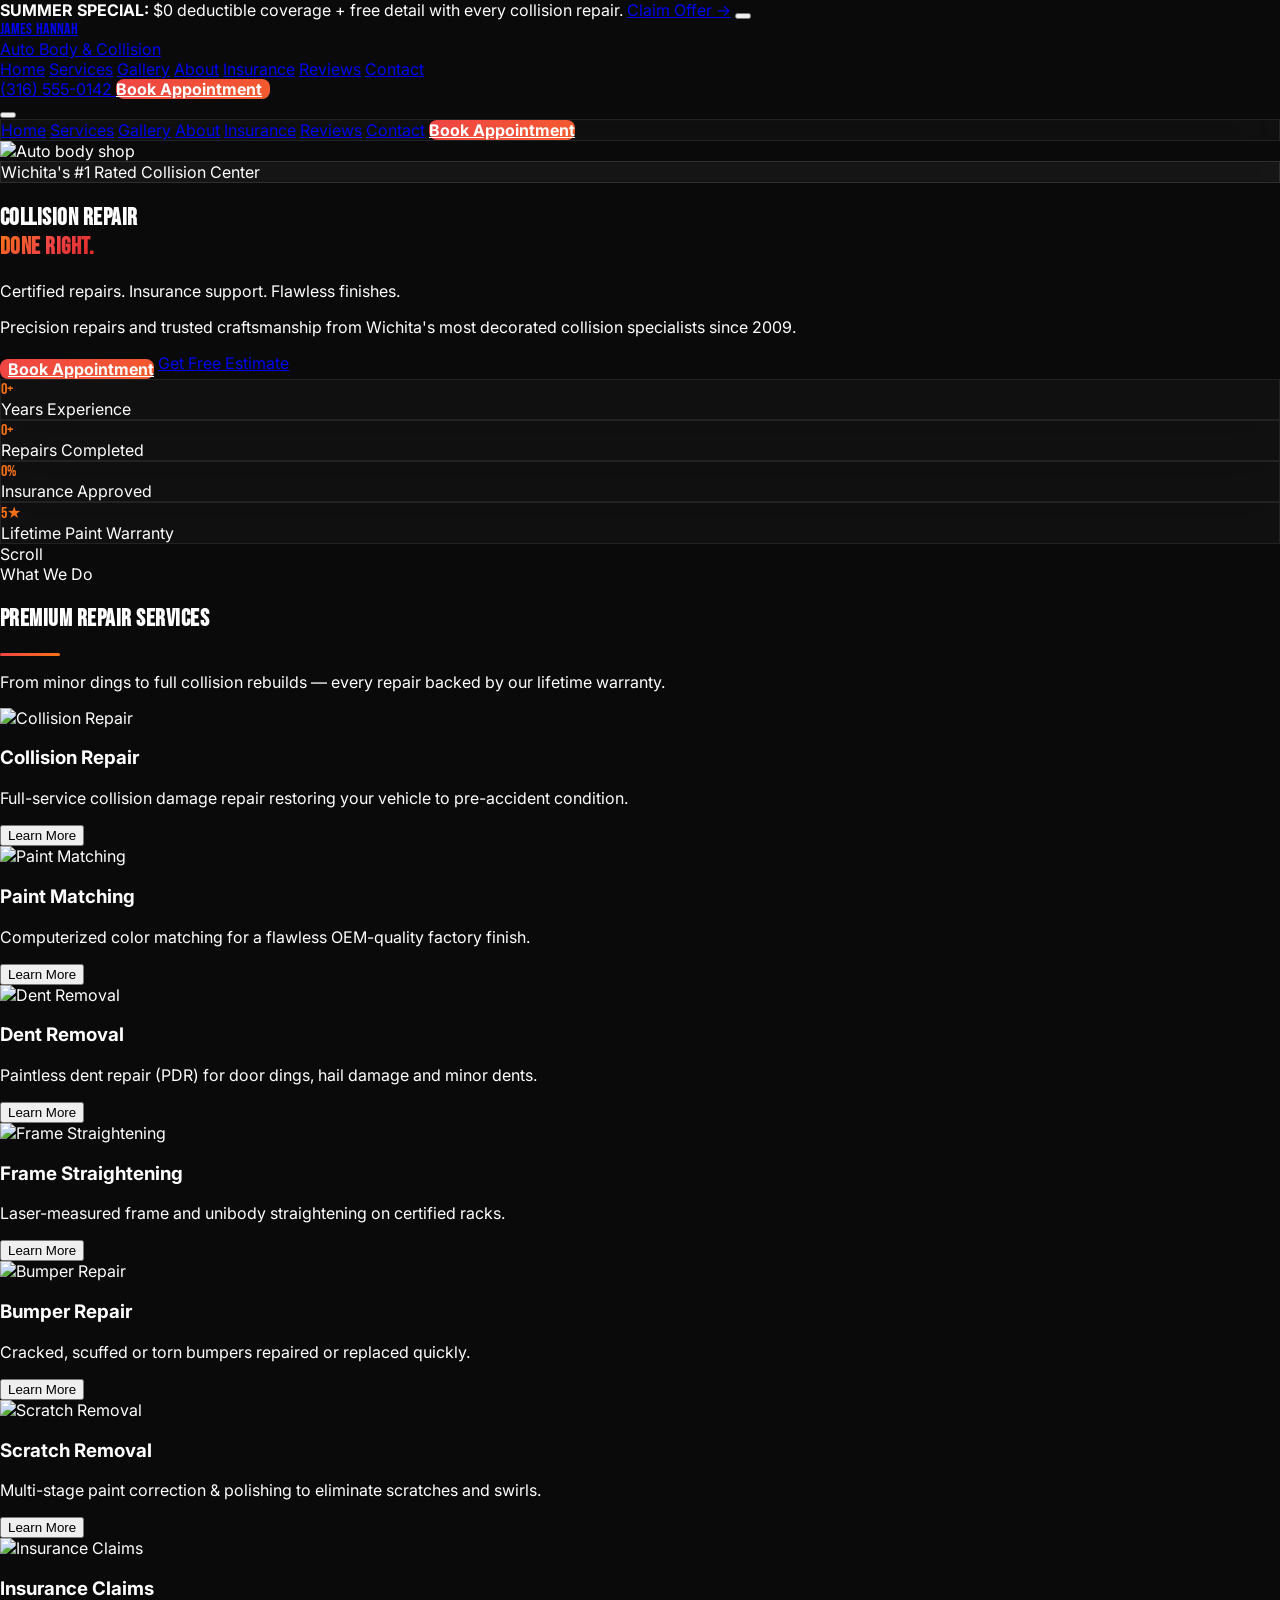
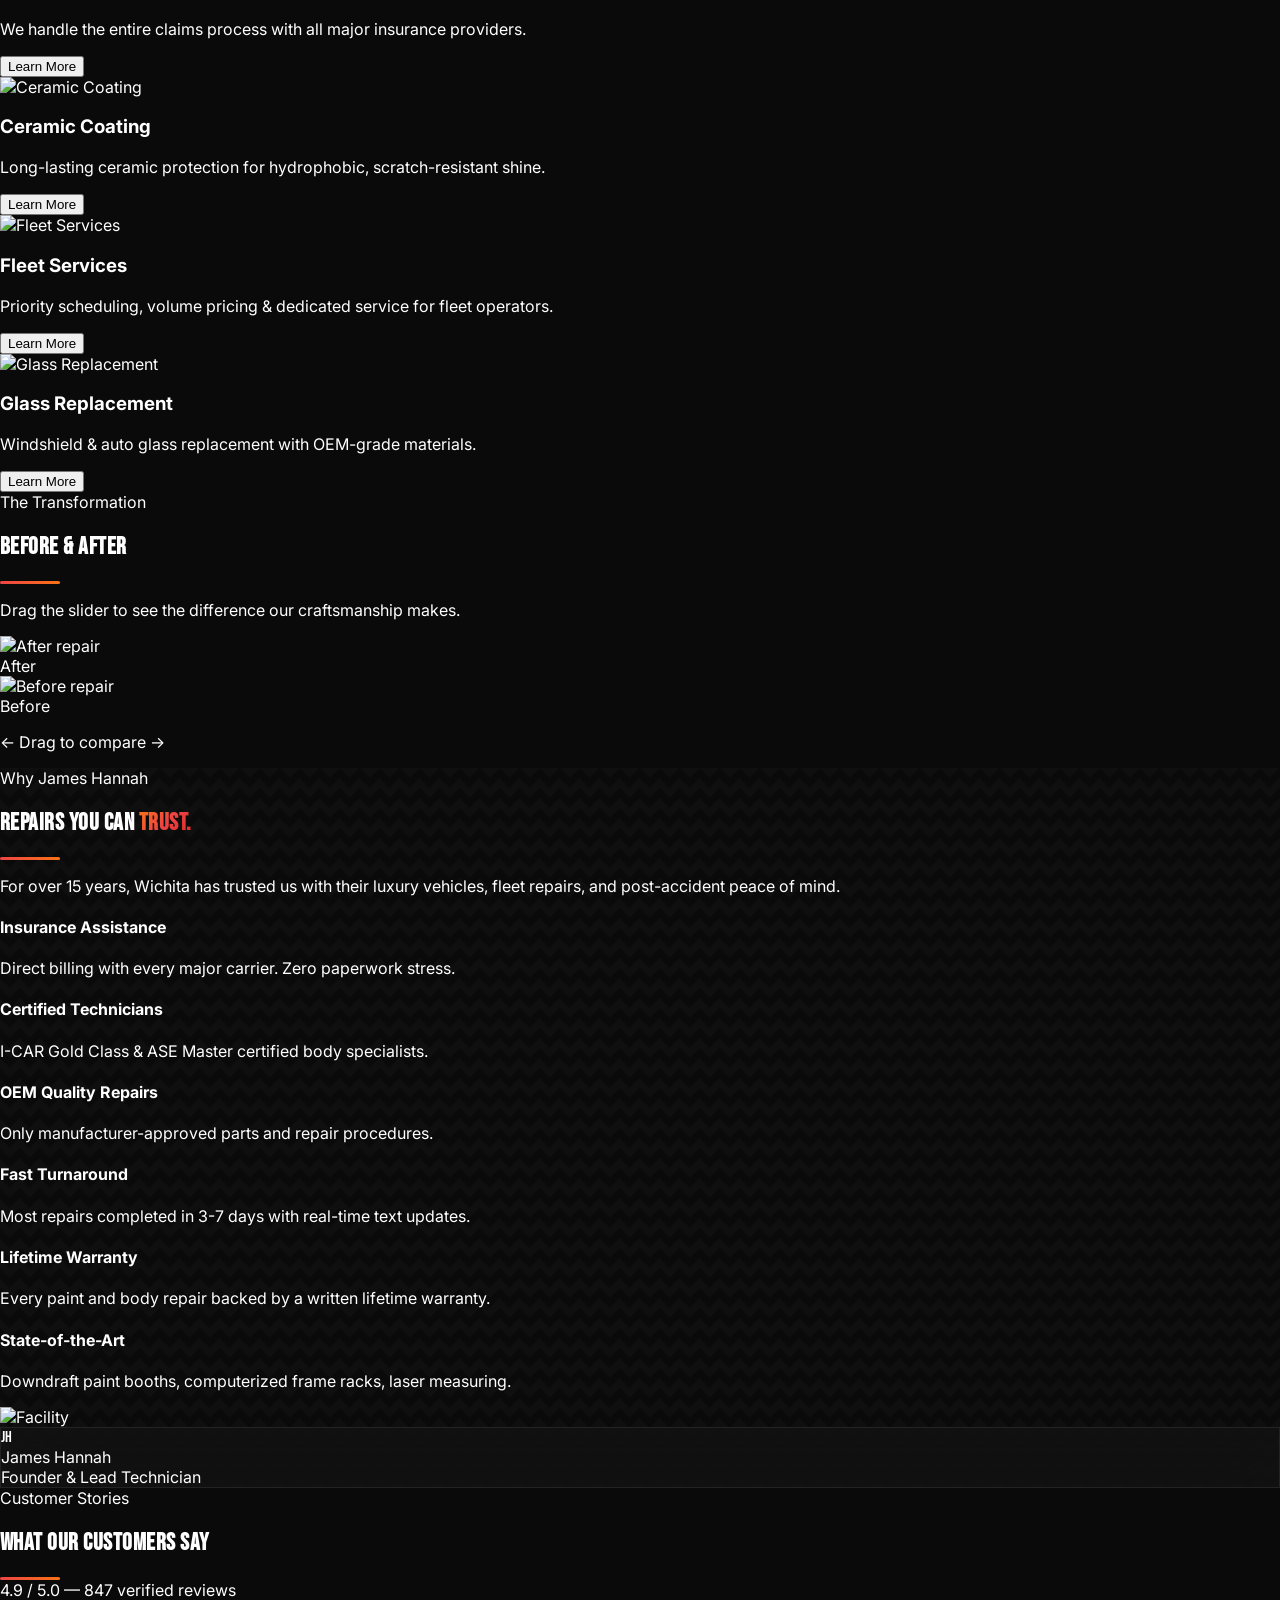
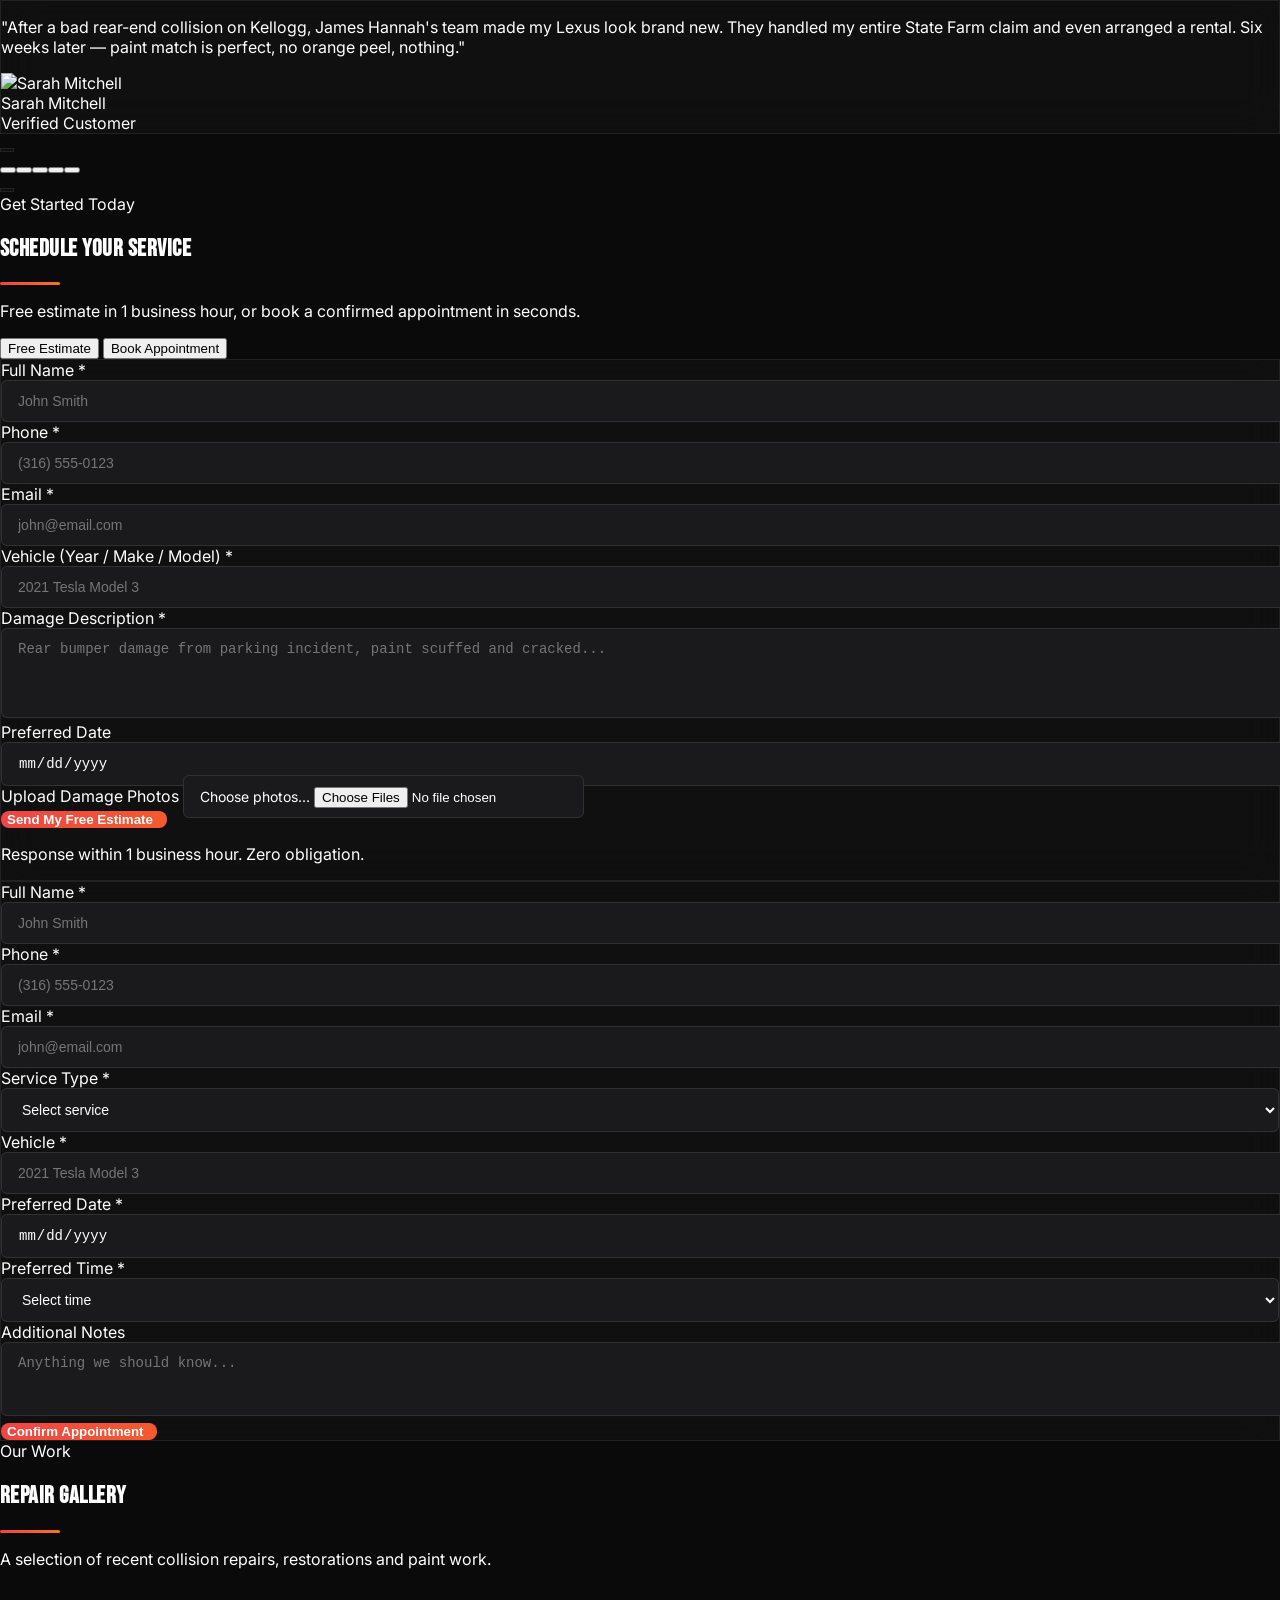
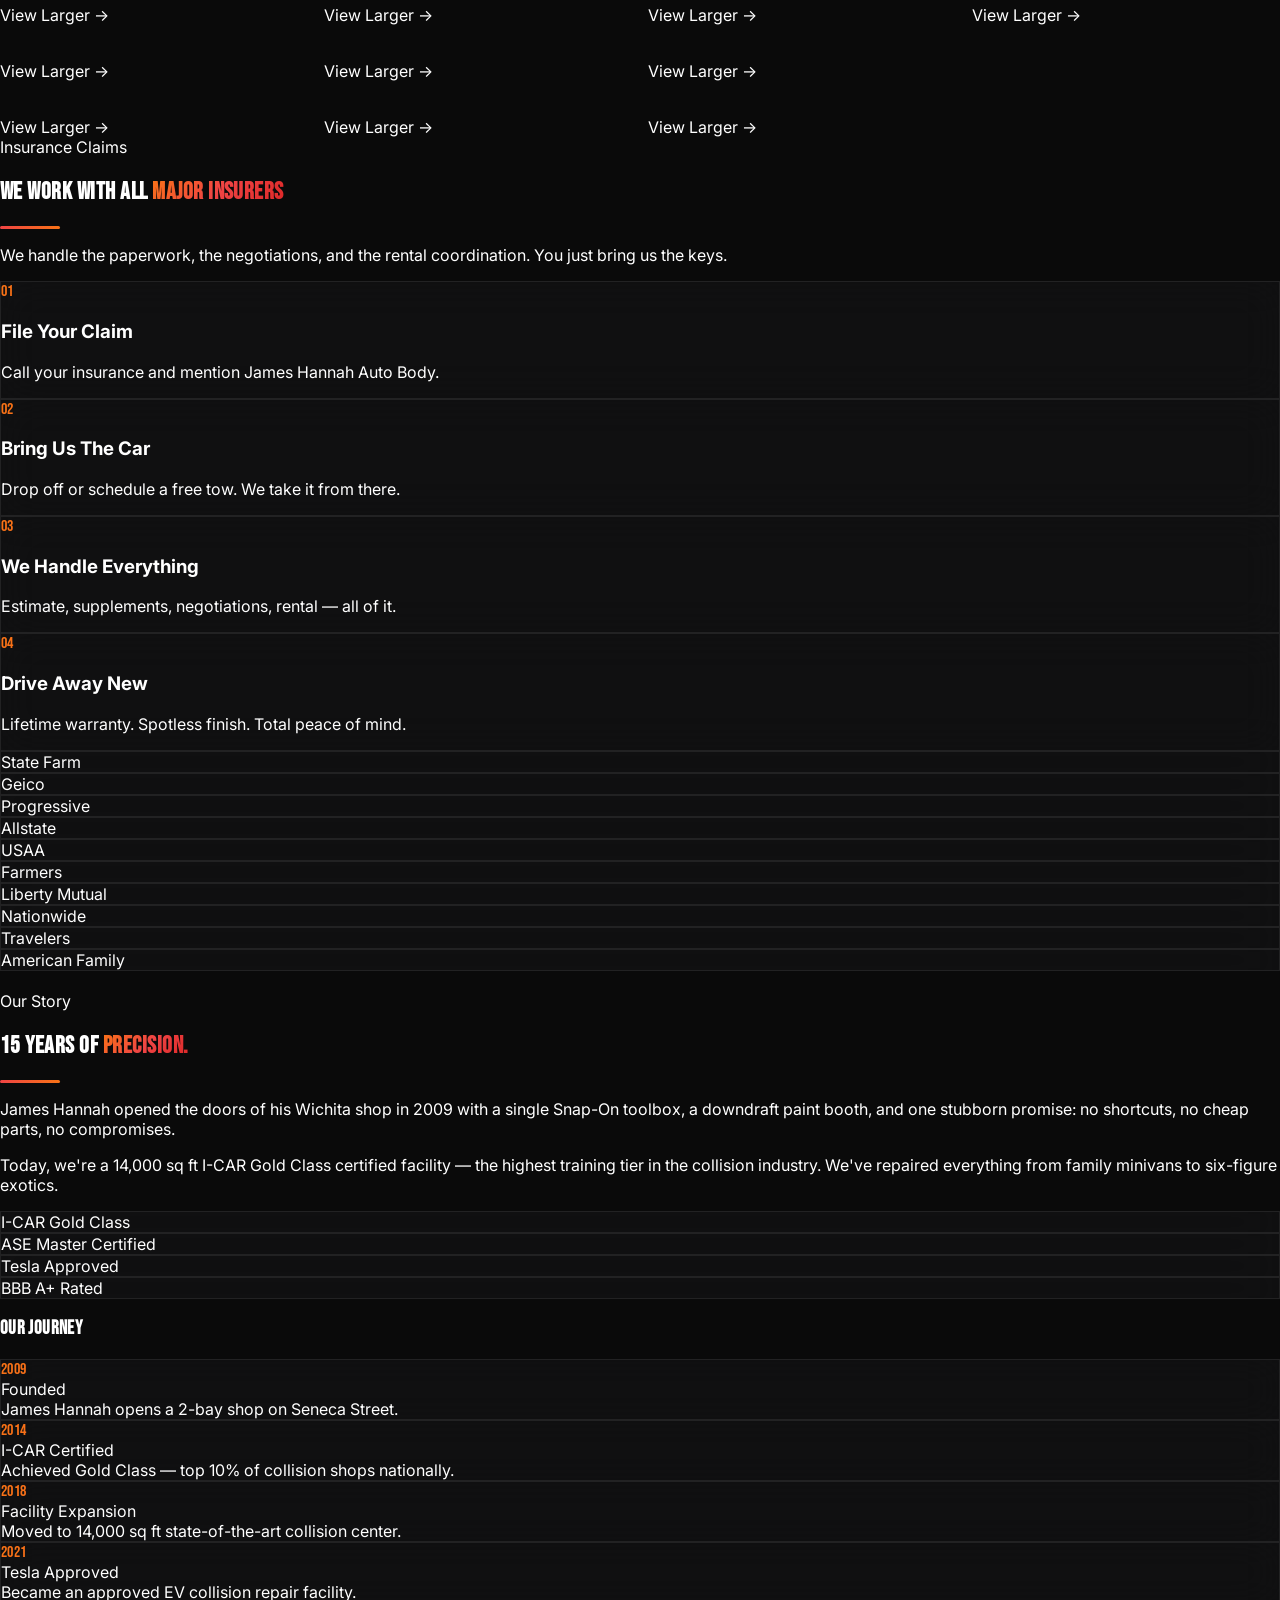
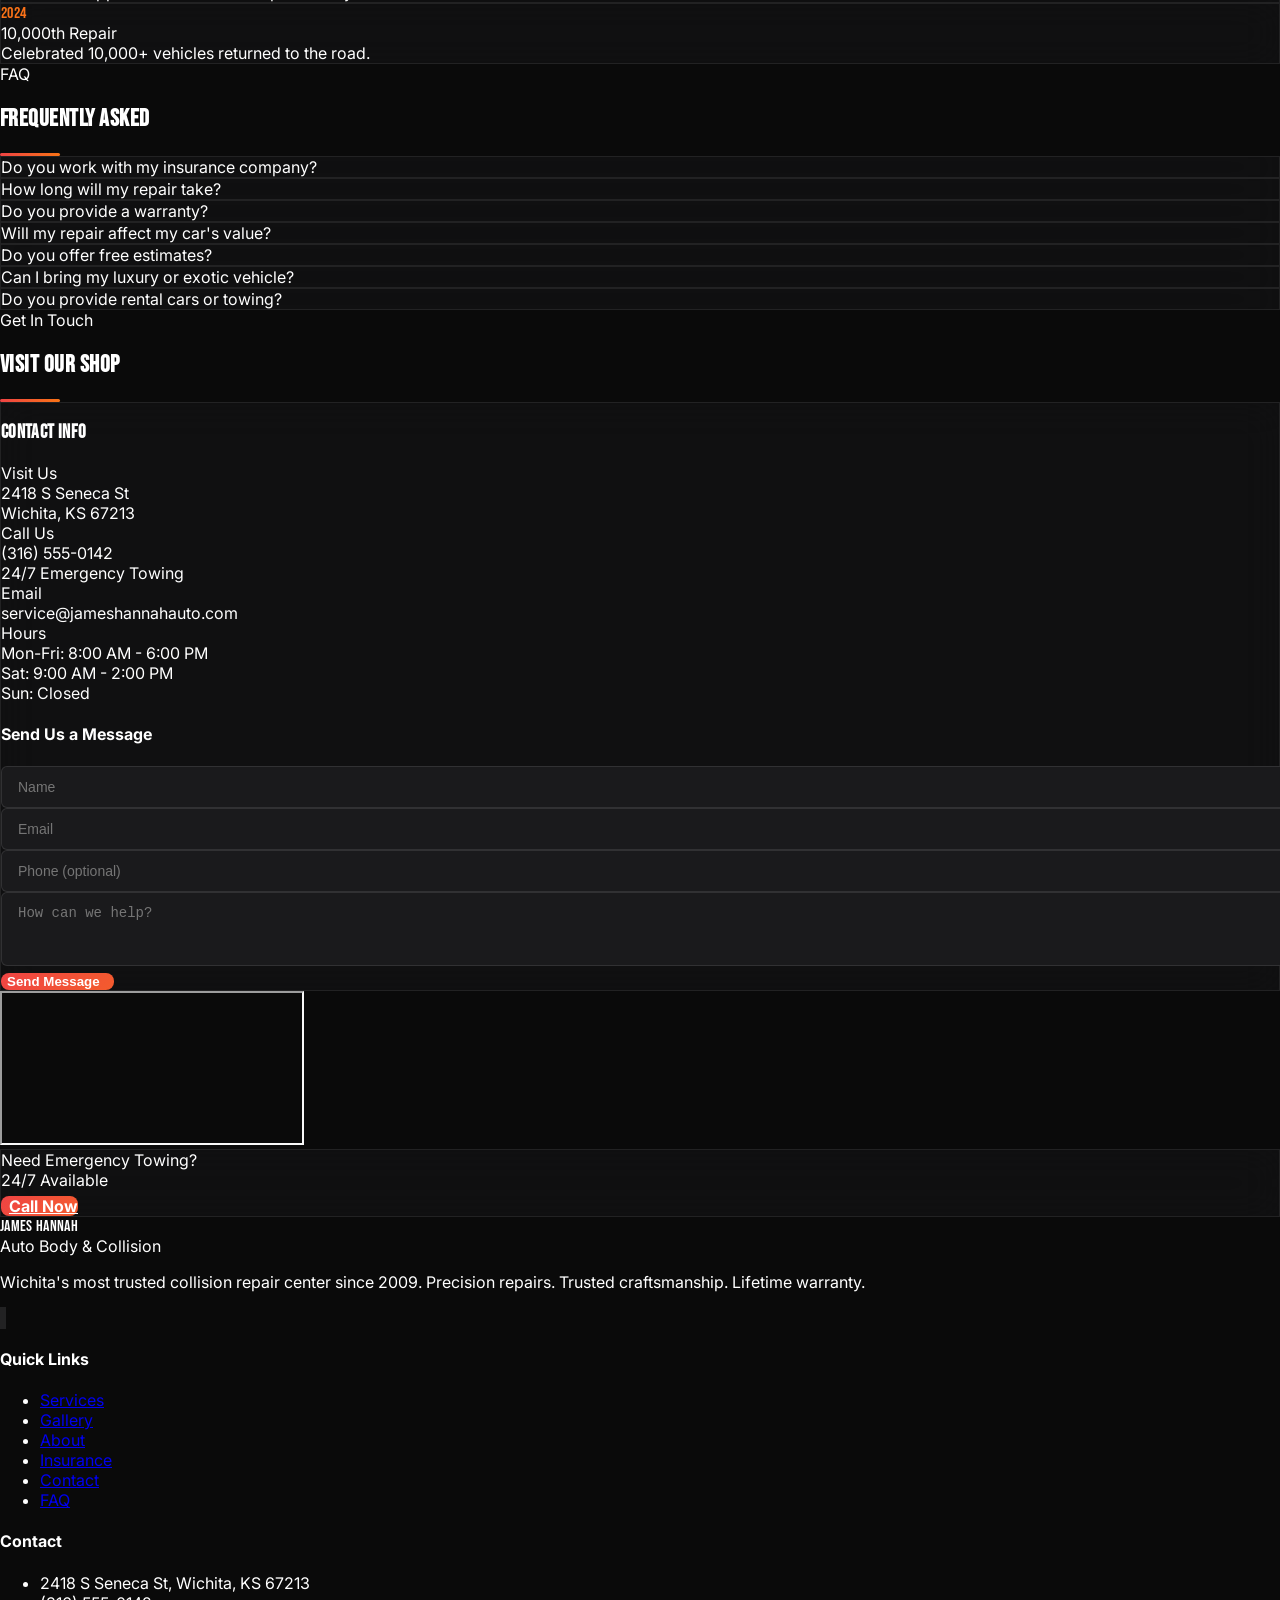
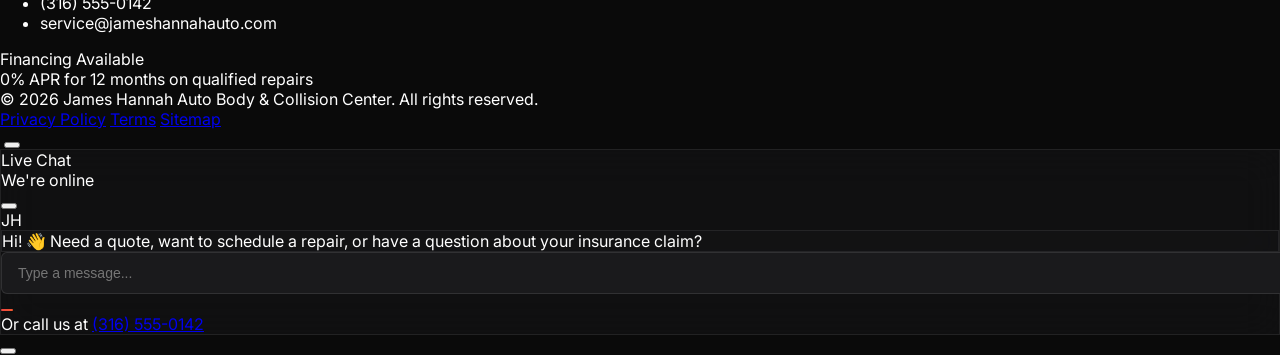
==== commit 0c6cc455: "auto-commit for bce924c7-0b36-429b-8837-ea1eacc9aa80" ====
--- a/public/index.html
+++ b/public/index.html
@@ -333,11 +333,11 @@
     </div>
 
     <div id="baContainer" class="relative w-full aspect-[16/9] rounded-2xl overflow-hidden cursor-ew-resize select-none shadow-2xl border border-white/10">
-      <img src="https://images.unsplash.com/photo-1601929862217-f1bf94503333?auto=format&fit=crop&w=1600&q=80" class="absolute inset-0 w-full h-full object-cover" draggable="false" alt="After" />
+      <img src="https://image.pollinations.ai/prompt/A%20black%20BMW%20luxury%20sedan%20fully%20repaired%20and%20pristine%2C%20glossy%20paint%20finish%2C%20parked%20in%20clean%20modern%20auto%20body%20shop%20with%20professional%20lighting%2C%20three-quarter%20front%20view%2C%20photorealistic%2C%20cinematic%2C%20showroom%20quality?width=1600&height=900&seed=42&nologo=true" class="absolute inset-0 w-full h-full object-cover" draggable="false" alt="After repair" />
       <div class="absolute top-4 right-4 bg-gradient-to-r from-green-500 to-emerald-500 text-white text-xs font-bold uppercase tracking-wider px-3 py-1.5 rounded-md shadow-lg">After</div>
 
       <div id="baBefore" class="absolute inset-0 overflow-hidden" style="clip-path: inset(0 50% 0 0)">
-        <img src="https://images.unsplash.com/photo-1614200179396-2bdb77ebf81b?auto=format&fit=crop&w=1600&q=80" class="w-full h-full object-cover" draggable="false" alt="Before" />
+        <img src="https://image.pollinations.ai/prompt/destroyed%20wrecked%20black%20BMW%20sedan%20after%20severe%20head-on%20collision%2C%20completely%20smashed%20front%20end%2C%20crumpled%20crushed%20hood%2C%20shattered%20headlights%2C%20broken%20grille%2C%20deployed%20airbags%2C%20debris%20scattered%2C%20totaled%20car%2C%20accident%20scene%20on%20wet%20street%2C%20photorealistic%2C%20dramatic%20overcast%20lighting?width=1600&height=900&seed=777&model=flux&nologo=true" class="w-full h-full object-cover" draggable="false" alt="Before repair" />
         <div class="absolute top-4 left-4 bg-gradient-to-r from-red-500 to-orange-500 text-white text-xs font-bold uppercase tracking-wider px-3 py-1.5 rounded-md shadow-lg">Before</div>
       </div>
 
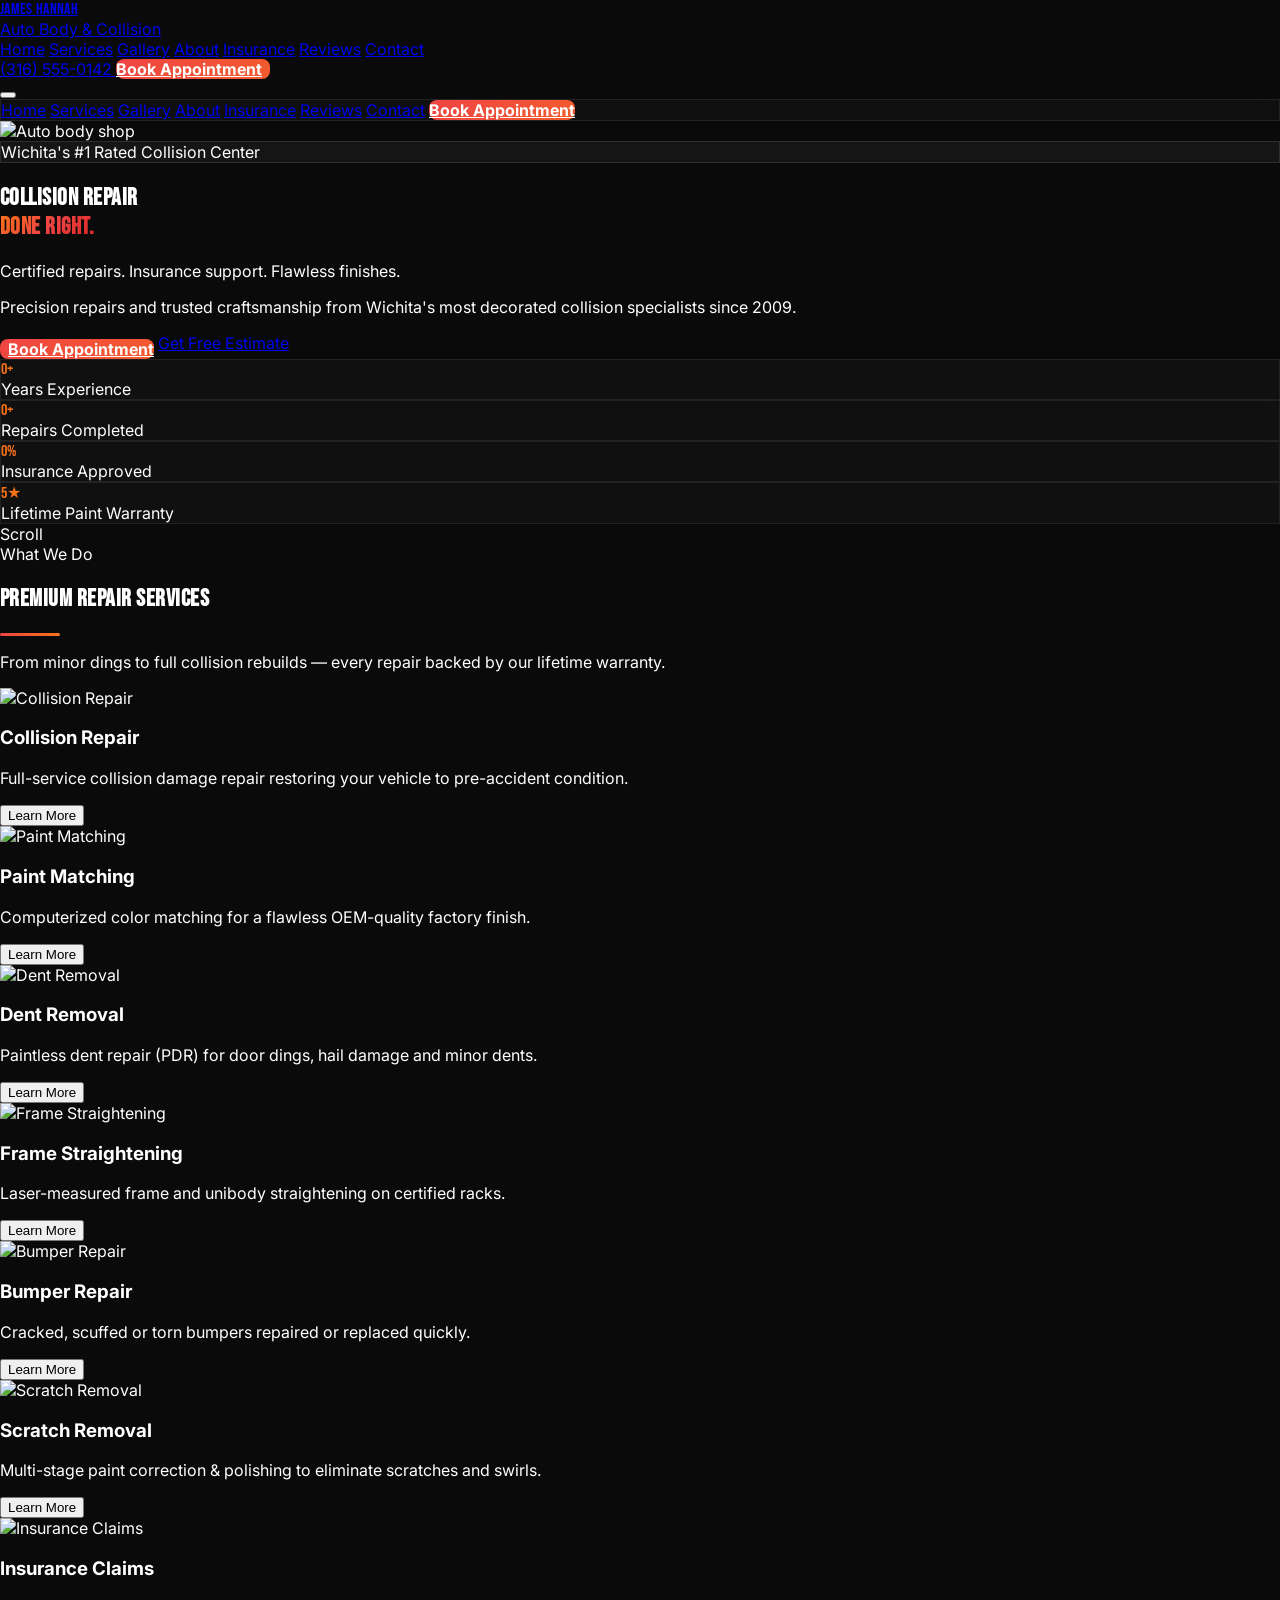
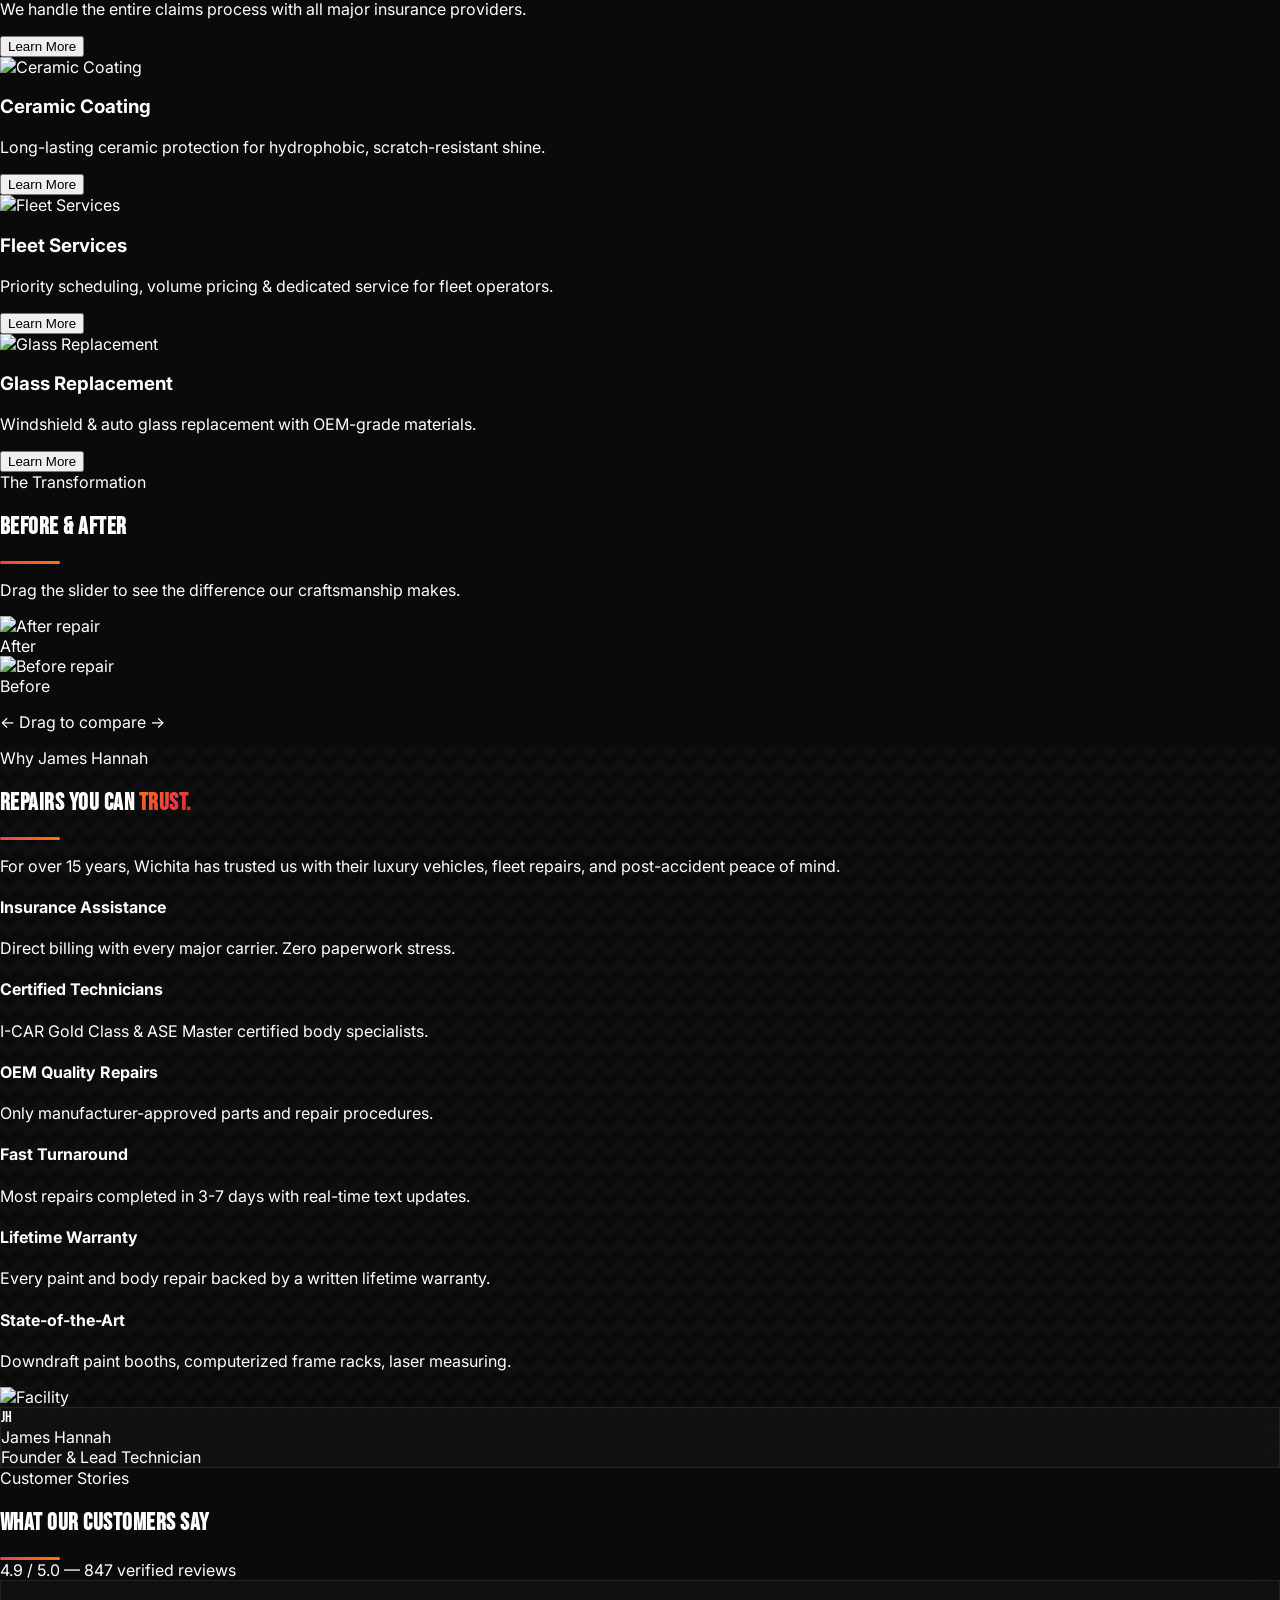
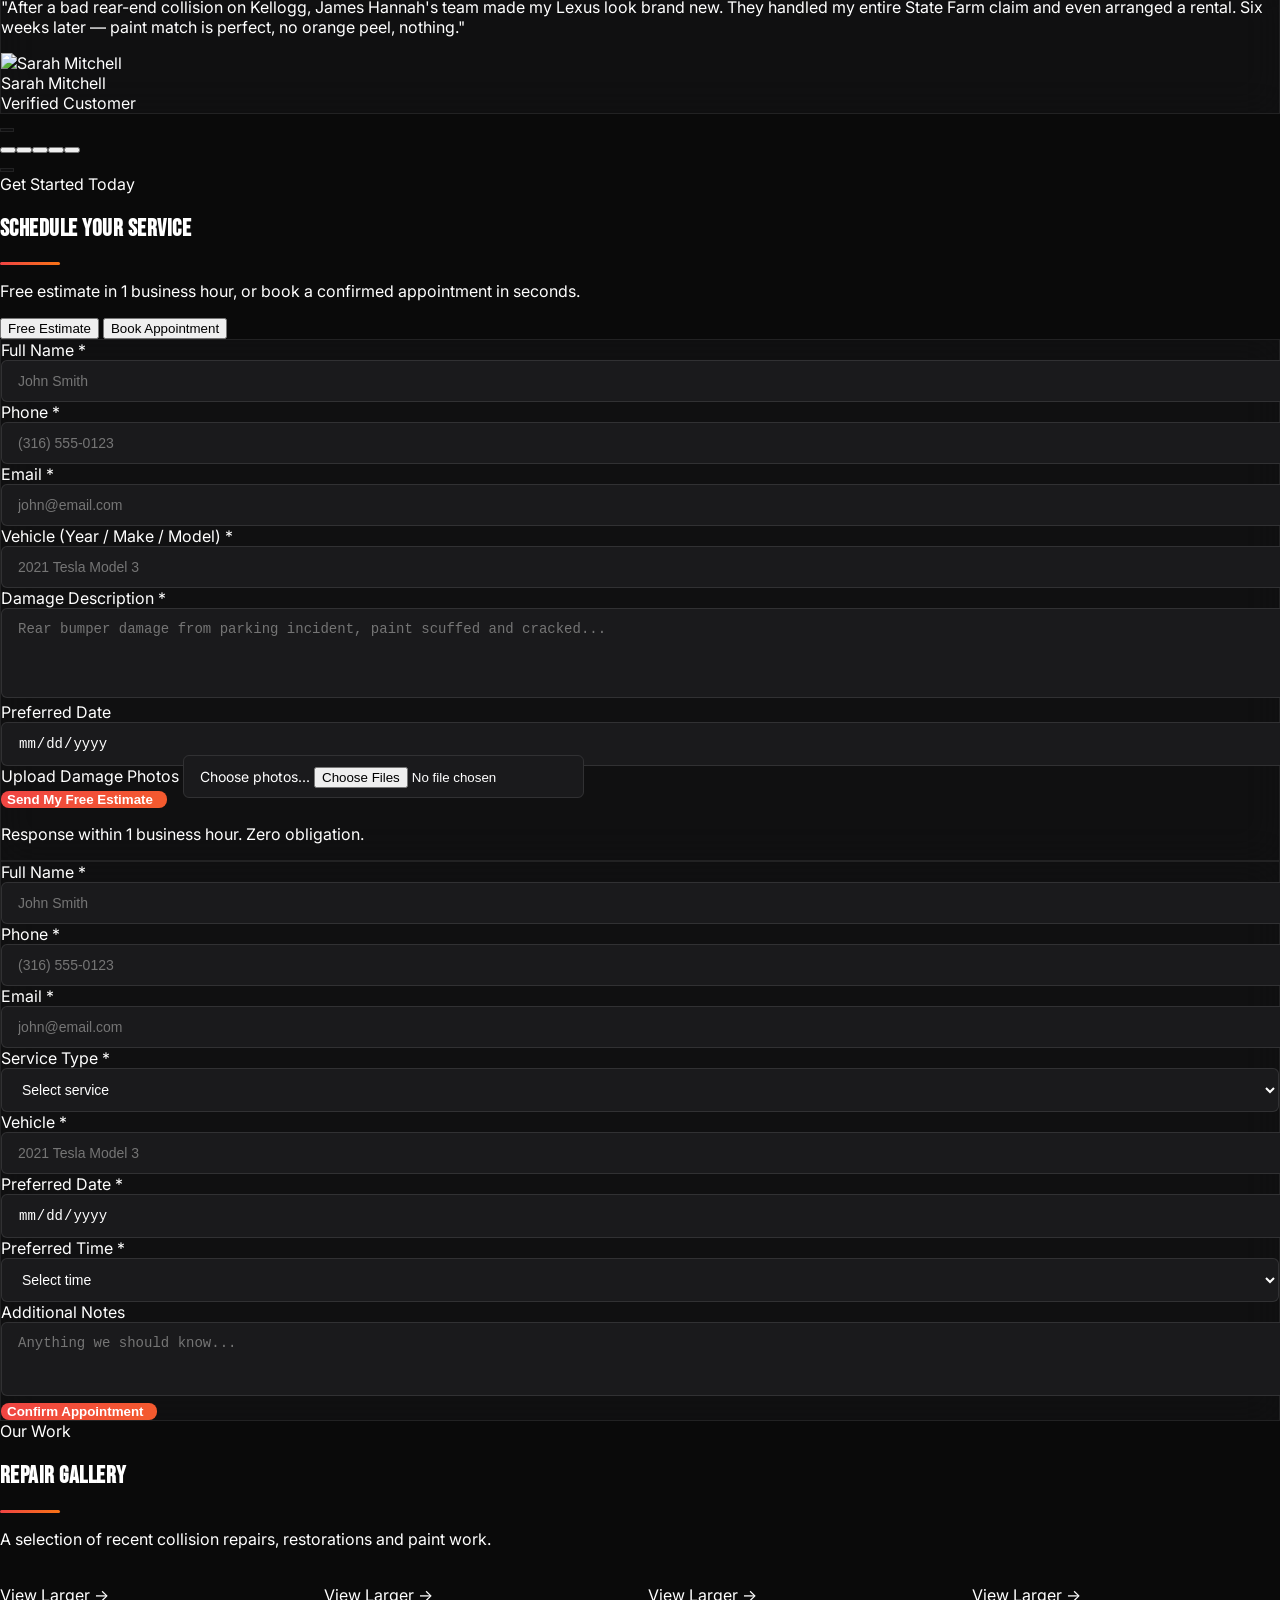
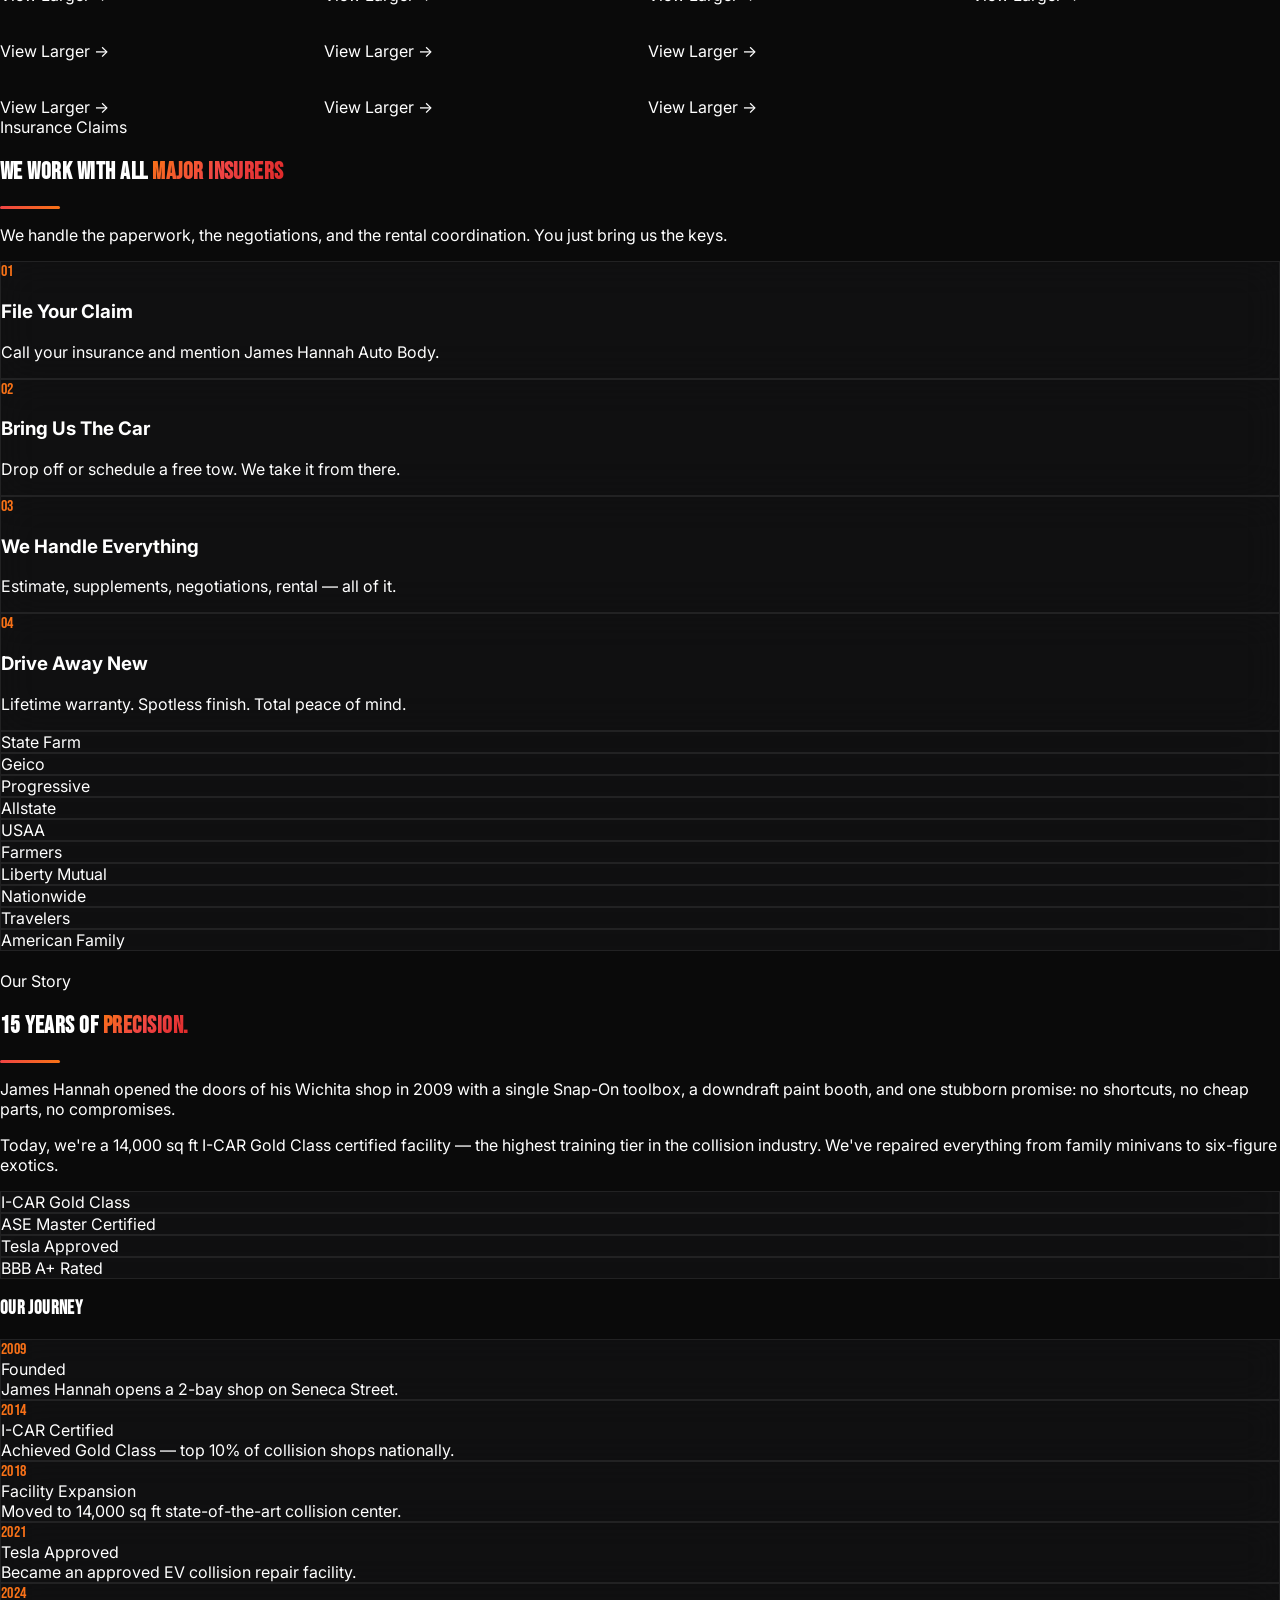
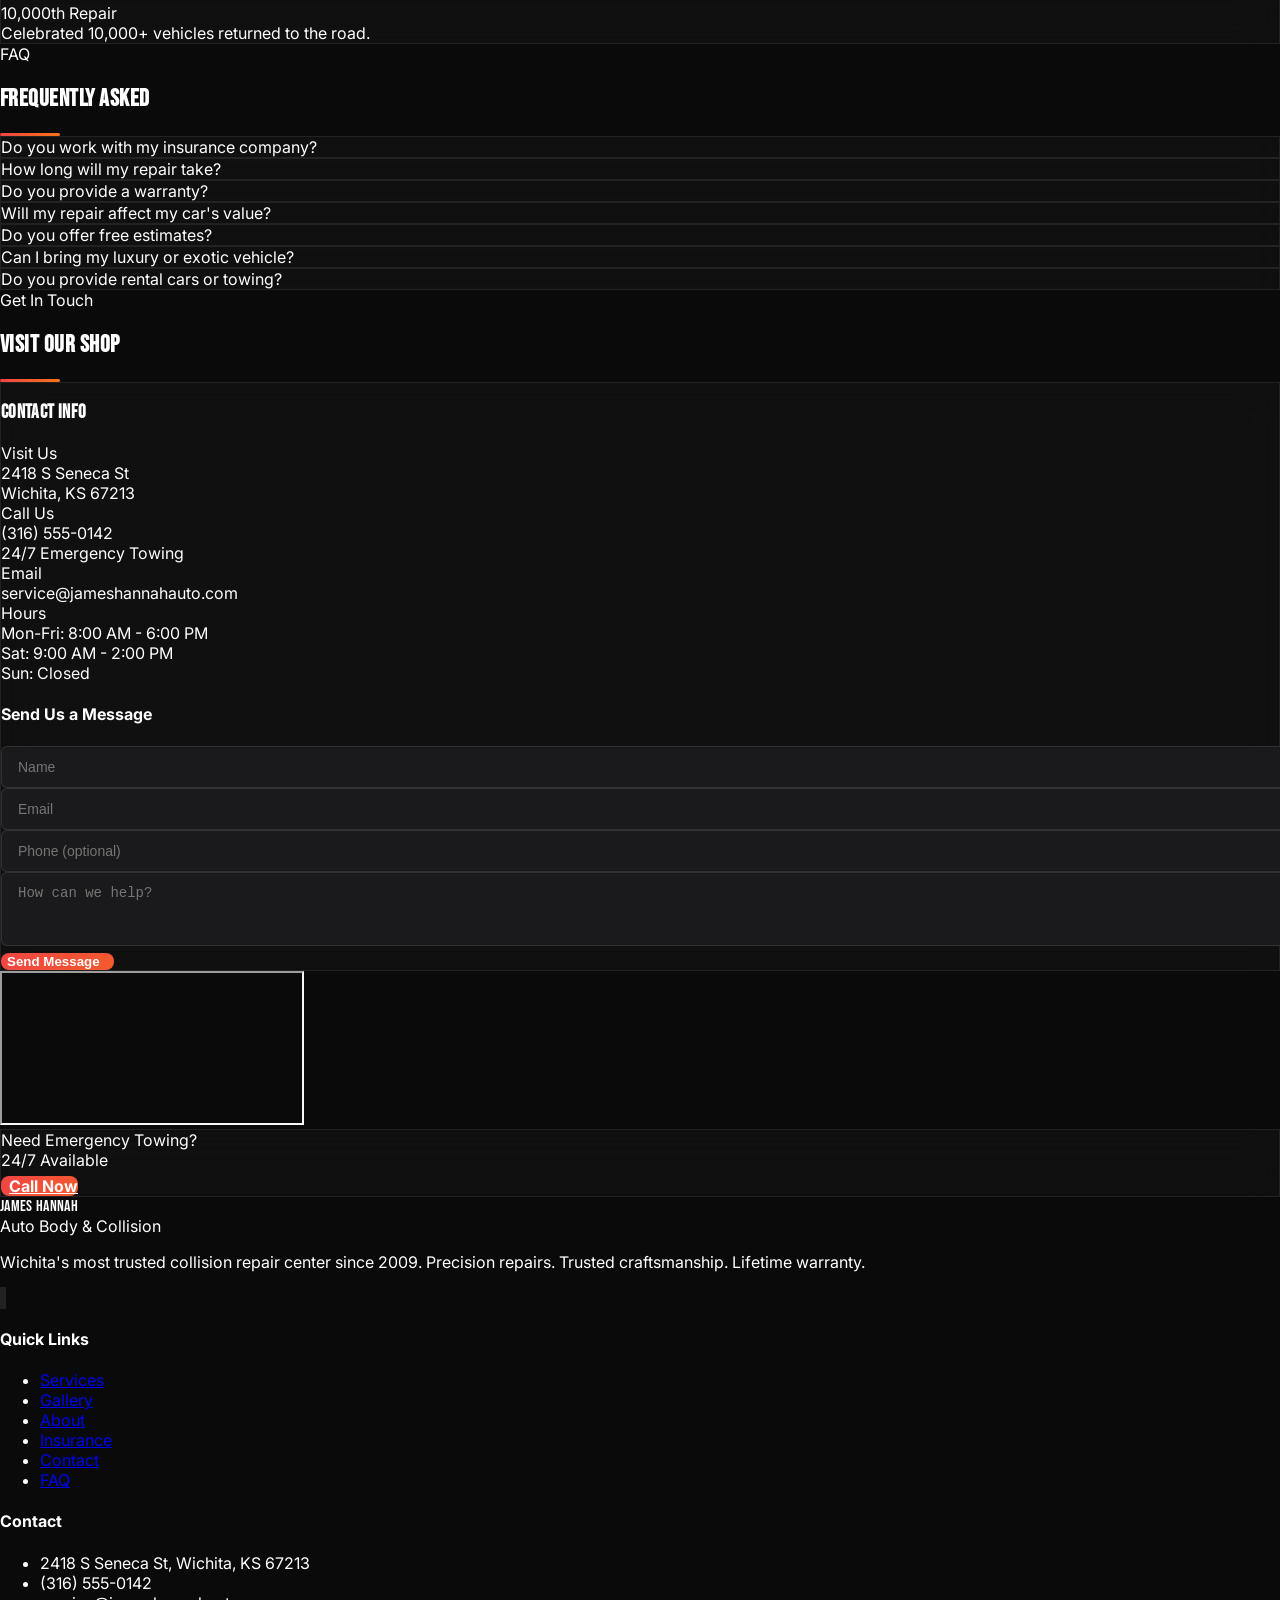
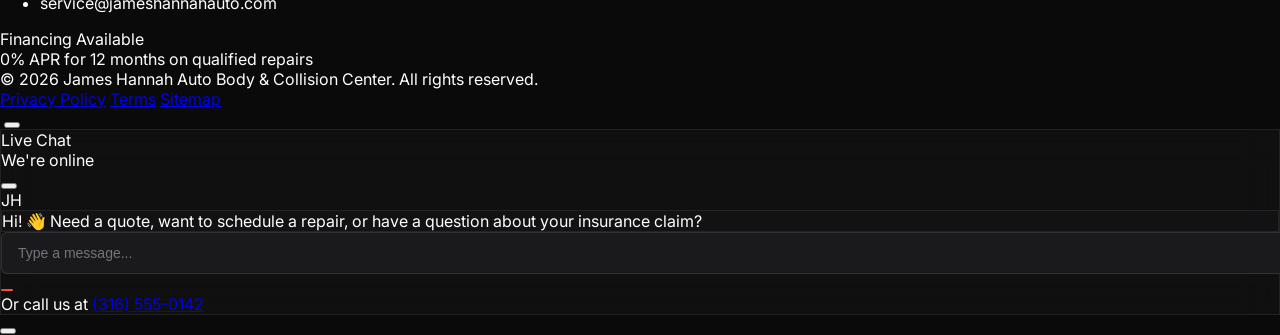
==== commit 5c1a5353: "auto-commit for 812a46fe-7d9c-480f-a418-078801797571" ====
--- a/public/index.html
+++ b/public/index.html
@@ -190,18 +190,6 @@
 </style>
 </head>
 <body>
-
-<!-- ===== PROMO BANNER ===== -->
-<div id="promoBanner" class="relative z-40 bg-gradient-to-r from-red-600 via-orange-500 to-red-600 text-white text-sm py-2.5 px-4 text-center font-medium">
-  <span class="inline-flex items-center gap-2 flex-wrap justify-center">
-    <i data-lucide="zap" class="w-4 h-4"></i>
-    <strong>SUMMER SPECIAL:</strong> $0 deductible coverage + free detail with every collision repair.
-    <a href="#estimate" class="underline font-bold hover:no-underline">Claim Offer →</a>
-  </span>
-  <button onclick="this.parentElement.style.display='none'" class="absolute right-3 top-1/2 -translate-y-1/2 hover:opacity-70">
-    <i data-lucide="x" class="w-4 h-4"></i>
-  </button>
-</div>
 
 <!-- ===== NAVBAR ===== -->
 <nav id="nav" class="fixed top-0 left-0 right-0 z-50 transition-all duration-500 bg-transparent py-5">
